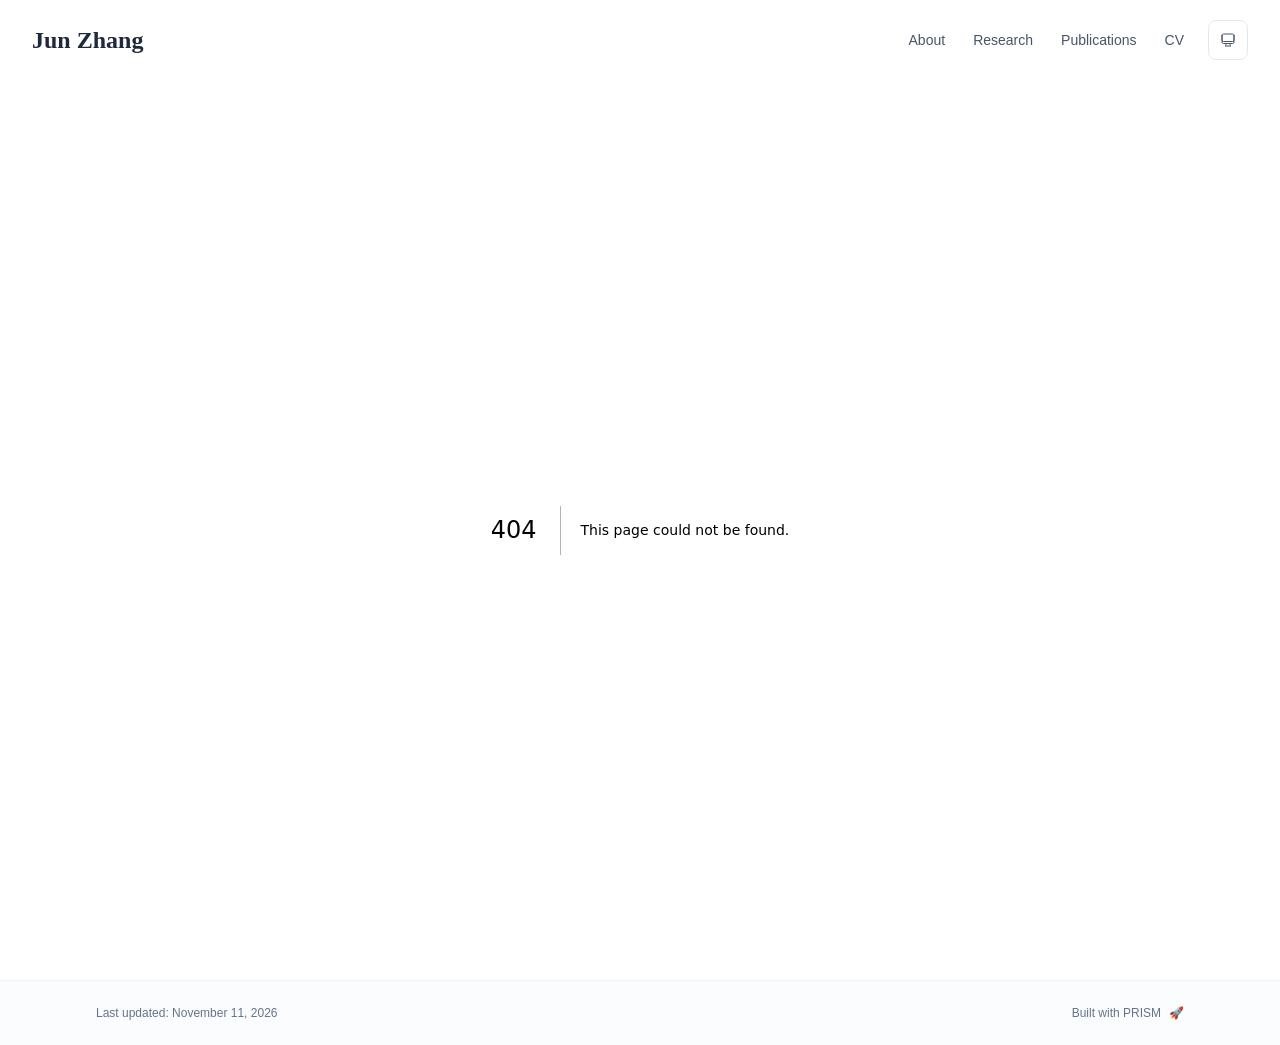
==== 404/index.html @ 64ba18f1 "Show the full email address in the contact popup" ====
<!DOCTYPE html><html lang="en" class="scroll-smooth"><head><meta charSet="utf-8"/><meta name="viewport" content="width=device-width, initial-scale=1"/><link rel="stylesheet" href="/_next/static/css/7f908c7d14da1a8b.css" data-precedence="next"/><link rel="preload" as="script" fetchPriority="low" href="/_next/static/chunks/webpack-af78f5c2c11af041.js"/><script src="/_next/static/chunks/4bd1b696-70b6d399998de86a.js" async=""></script><script src="/_next/static/chunks/684-5aaa8290a129f299.js" async=""></script><script src="/_next/static/chunks/main-app-a77dc27b03417067.js" async=""></script><script src="/_next/static/chunks/461-a9a5d7b05a71d978.js" async=""></script><script src="/_next/static/chunks/874-6cc630662f3664af.js" async=""></script><script src="/_next/static/chunks/291-e39730cc9327e39b.js" async=""></script><script src="/_next/static/chunks/app/layout-1f23ff52d9173bc0.js" async=""></script><meta name="robots" content="noindex"/><title>404: This page could not be found.</title><link rel="icon" href="/favicon.svg" type="image/svg+xml"/><script>
              try {
                const theme = localStorage.getItem('theme-storage');
                const parsed = theme ? JSON.parse(theme) : null;
                const setting = parsed?.state?.theme || 'system';
                const prefersDark = typeof window !== 'undefined' && window.matchMedia && window.matchMedia('(prefers-color-scheme: dark)').matches;
                const effective = setting === 'dark' ? 'dark' : (setting === 'light' ? 'light' : (prefersDark ? 'dark' : 'light'));
                var root = document.documentElement;
                root.classList.add(effective);
                root.setAttribute('data-theme', effective);
              } catch (e) {
                var root = document.documentElement;
                root.classList.add('light');
                root.setAttribute('data-theme', 'light');
              }
            </script><script>
    try {
      const cfg = {"enabled":false,"locales":["en"],"defaultLocale":"en","mode":"fixed","fixedLocale":"en","persist":false,"switcher":false,"labels":{"en":"en"}};
      const storageKey = 'locale-storage';
      const normalize = (value) => typeof value === 'string' ? value.trim().replace('_', '-').toLowerCase() : '';
      const matchLocale = (candidate) => {
        const normalized = normalize(candidate);
        if (!normalized) return null;
        if (cfg.locales.includes(normalized)) return normalized;
        const language = normalized.split('-')[0];
        if (cfg.locales.includes(language)) return language;
        return null;
      };

      let resolved = null;

      if (!cfg.enabled) {
        resolved = cfg.defaultLocale;
      } else if (cfg.persist) {
        resolved = matchLocale(localStorage.getItem(storageKey));
      }

      if (!resolved) {
        if (cfg.mode === 'fixed') {
          resolved = cfg.fixedLocale;
        } else {
          resolved = matchLocale(navigator.language);
        }
      }

      if (!resolved) {
        resolved = cfg.defaultLocale;
      }

      const root = document.documentElement;
      root.lang = resolved;
      root.setAttribute('data-locale', resolved);

      if (cfg.persist) {
        localStorage.setItem(storageKey, resolved);
      }
    } catch (e) {
      const root = document.documentElement;
      root.lang = 'en';
      root.setAttribute('data-locale', 'en');
    }
  </script><title>Jun Zhang</title><meta name="description" content="Jun Zhang, PhD student in psychology at South China Normal University, studies social cognition and empirical aesthetics."/><meta name="author" content="Jun Zhang"/><meta name="keywords" content="Jun Zhang,PhD,Research,South China Normal University"/><meta name="creator" content="Jun Zhang"/><meta name="publisher" content="Jun Zhang"/><meta property="og:title" content="Jun Zhang"/><meta property="og:description" content="Jun Zhang, PhD student in psychology at South China Normal University, studies social cognition and empirical aesthetics."/><meta property="og:site_name" content="Jun Zhang&#x27;s Academic Website"/><meta property="og:locale" content="en_US"/><meta property="og:type" content="website"/><meta name="twitter:card" content="summary"/><meta name="twitter:title" content="Jun Zhang"/><meta name="twitter:description" content="Jun Zhang, PhD student in psychology at South China Normal University, studies social cognition and empirical aesthetics."/><link rel="icon" href="/favicon.svg"/><script>document.querySelectorAll('body link[rel="icon"], body link[rel="apple-touch-icon"]').forEach(el => document.head.appendChild(el))</script><script src="/_next/static/chunks/polyfills-42372ed130431b0a.js" noModule=""></script></head><body class="font-sans antialiased"><div style="visibility:hidden"><nav class="fixed top-0 left-0 right-0 z-50" data-headlessui-state=""><div class="transition-all duration-300 ease-out bg-transparent" style="transform:translateY(-100px)"><div class="max-w-7xl mx-auto px-4 sm:px-6 lg:px-8"><div class="flex justify-between items-center h-16 lg:h-20"><div class="flex-shrink-0" tabindex="0"><a class="text-xl lg:text-2xl font-serif font-semibold text-primary hover:text-accent transition-colors duration-200" href="/">Jun Zhang</a></div><div class="hidden lg:block"><div class="ml-10 flex items-center space-x-3"><div class="relative flex items-baseline space-x-1"><a data-nav-href="/" class="relative px-3 py-2 text-sm font-medium rounded-lg transition-colors duration-150 text-neutral-600" href="/">About</a><a data-nav-href="/research/" class="relative px-3 py-2 text-sm font-medium rounded-lg transition-colors duration-150 text-neutral-600" href="/research/">Research</a><a data-nav-href="/publications/" class="relative px-3 py-2 text-sm font-medium rounded-lg transition-colors duration-150 text-neutral-600" href="/publications/">Publications</a><a data-nav-href="/cv/" class="relative px-3 py-2 text-sm font-medium rounded-lg transition-colors duration-150 text-neutral-600" href="/cv/">CV</a></div><div class="flex items-center justify-center w-10 h-10 rounded-lg border border-neutral-200 dark:border-[rgba(148,163,184,0.24)] bg-background dark:bg-neutral-800"><div class="w-4 h-4 rounded-full bg-neutral-300 animate-pulse"></div></div></div></div><div class="lg:hidden flex items-center space-x-2"><div class="flex items-center justify-center w-10 h-10 rounded-lg border border-neutral-200 dark:border-[rgba(148,163,184,0.24)] bg-background dark:bg-neutral-800"><div class="w-4 h-4 rounded-full bg-neutral-300 animate-pulse"></div></div><button class="inline-flex items-center justify-center p-2 rounded-md text-neutral-600 hover:text-primary hover:bg-neutral-100 dark:hover:bg-neutral-800 focus:outline-none focus:ring-2 focus:ring-inset focus:ring-accent transition-colors duration-200" id="headlessui-disclosure-button-«R7pdb»" type="button" aria-expanded="false" data-headlessui-state=""><span class="sr-only">Open main menu</span><div><svg xmlns="http://www.w3.org/2000/svg" fill="none" viewBox="0 0 24 24" stroke-width="1.5" stroke="currentColor" aria-hidden="true" data-slot="icon" class="block h-6 w-6"><path stroke-linecap="round" stroke-linejoin="round" d="M3.75 6.75h16.5M3.75 12h16.5m-16.5 5.25h16.5"></path></svg></div></button></div></div></div></div></nav><main class="min-h-screen pt-16 lg:pt-20"><div style="font-family:system-ui,&quot;Segoe UI&quot;,Roboto,Helvetica,Arial,sans-serif,&quot;Apple Color Emoji&quot;,&quot;Segoe UI Emoji&quot;;height:100vh;text-align:center;display:flex;flex-direction:column;align-items:center;justify-content:center"><div><style>body{color:#000;background:#fff;margin:0}.next-error-h1{border-right:1px solid rgba(0,0,0,.3)}@media (prefers-color-scheme:dark){body{color:#fff;background:#000}.next-error-h1{border-right:1px solid rgba(255,255,255,.3)}}</style><h1 class="next-error-h1" style="display:inline-block;margin:0 20px 0 0;padding:0 23px 0 0;font-size:24px;font-weight:500;vertical-align:top;line-height:49px">404</h1><div style="display:inline-block"><h2 style="font-size:14px;font-weight:400;line-height:49px;margin:0">This page could not be found.</h2></div></div></div><!--$--><!--/$--><!--$--><!--/$--></main><footer class="border-t border-neutral-200/50 bg-neutral-50/50 dark:bg-neutral-900/50 dark:border-neutral-700/50"><div class="max-w-6xl mx-auto px-4 sm:px-6 lg:px-8 py-6"><div class="flex flex-col sm:flex-row justify-between items-center gap-2"><p class="text-xs text-neutral-500">Last updated<!-- -->: <!-- -->November 11, 2026</p><p class="text-xs text-neutral-500 flex items-center"><a href="https://github.com/xyjoey/PRISM" target="_blank" rel="noopener noreferrer">Built with PRISM</a><span class="ml-2">🚀</span></p></div></div></footer></div><script src="/_next/static/chunks/webpack-af78f5c2c11af041.js" async=""></script><script>(self.__next_f=self.__next_f||[]).push([0])</script><script>self.__next_f.push([1,"1:\"$Sreact.fragment\"\n3:I[3719,[\"461\",\"static/chunks/461-a9a5d7b05a71d978.js\",\"874\",\"static/chunks/874-6cc630662f3664af.js\",\"291\",\"static/chunks/291-e39730cc9327e39b.js\",\"177\",\"static/chunks/app/layout-1f23ff52d9173bc0.js\"],\"ThemeProvider\"]\n4:I[310,[\"461\",\"static/chunks/461-a9a5d7b05a71d978.js\",\"874\",\"static/chunks/874-6cc630662f3664af.js\",\"291\",\"static/chunks/291-e39730cc9327e39b.js\",\"177\",\"static/chunks/app/layout-1f23ff52d9173bc0.js\"],\"LocaleProvider\"]\n5:I[4574,[\"461\",\"static/chunks/461-a9a5d7b05a71d978.js\",\"874\",\"static/chunks/874-6cc630662f3664af.js\",\"291\",\"static/chunks/291-e39730cc9327e39b.js\",\"177\",\"static/chunks/app/layout-1f23ff52d9173bc0.js\"],\"default\"]\n6:I[7555,[],\"\"]\n7:I[1295,[],\"\"]\n8:I[2548,[\"461\",\"static/chunks/461-a9a5d7b05a71d978.js\",\"874\",\"static/chunks/874-6cc630662f3664af.js\",\"291\",\"static/chunks/291-e39730cc9327e39b.js\",\"177\",\"static/chunks/app/layout-1f23ff52d9173bc0.js\"],\"default\"]\n9:I[9665,[],\"MetadataBoundary\"]\nb:I[9665,[],\"OutletBoundary\"]\ne:I[4911,[],\"AsyncMetadataOutlet\"]\n10:I[9665,[],\"ViewportBoundary\"]\n12:I[6614,[],\"\"]\n:HL[\"/_next/static/css/7f908c7d14da1a8b.css\",\"style\"]\n2:T5c3,\n    try {\n      const cfg = {\"enabled\":false,\"locales\":[\"en\"],\"defaultLocale\":\"en\",\"mode\":\"fixed\",\"fixedLocale\":\"en\",\"persist\":false,\"switcher\":false,\"labels\":{\"en\":\"en\"}};\n      const storageKey = 'locale-storage';\n      const normalize = (value) =\u003e typeof value === 'string' ? value.trim().replace('_', '-').toLowerCase() : '';\n      const matchLocale = (candidate) =\u003e {\n        const normalized = normalize(candidate);\n        if (!normalized) return null;\n        if (cfg.locales.includes(normalized)) return normalized;\n        const language = normalized.split('-')[0];\n        if (cfg.locales.includes(language)) return language;\n        return null;\n      };\n\n      let resolved = null;\n\n      if (!cfg.enabled) {\n        resolved = cfg.defaultLocale;\n      } else if (cfg.persist) {\n        resolved = matchLocale(localStorage.getItem(storageKey));\n      }\n\n      if (!resolved) {\n        if (cfg.mode === 'fixed'"])</script><script>self.__next_f.push([1,") {\n          resolved = cfg.fixedLocale;\n        } else {\n          resolved = matchLocale(navigator.language);\n        }\n      }\n\n      if (!resolved) {\n        resolved = cfg.defaultLocale;\n      }\n\n      const root = document.documentElement;\n      root.lang = resolved;\n      root.setAttribute('data-locale', resolved);\n\n      if (cfg.persist) {\n        localStorage.setItem(storageKey, resolved);\n      }\n    } catch (e) {\n      const root = document.documentElement;\n      root.lang = 'en';\n      root.setAttribute('data-locale', 'en');\n    }\n  "])</script><script>self.__next_f.push([1,"0:{\"P\":null,\"b\":\"XJ8OCPY3REk3IkrdhXaTQ\",\"p\":\"\",\"c\":[\"\",\"_not-found\",\"\"],\"i\":false,\"f\":[[[\"\",{\"children\":[\"/_not-found\",{\"children\":[\"__PAGE__\",{}]}]},\"$undefined\",\"$undefined\",true],[\"\",[\"$\",\"$1\",\"c\",{\"children\":[[[\"$\",\"link\",\"0\",{\"rel\":\"stylesheet\",\"href\":\"/_next/static/css/7f908c7d14da1a8b.css\",\"precedence\":\"next\",\"crossOrigin\":\"$undefined\",\"nonce\":\"$undefined\"}]],[\"$\",\"html\",null,{\"lang\":\"en\",\"className\":\"scroll-smooth\",\"suppressHydrationWarning\":true,\"children\":[[\"$\",\"head\",null,{\"children\":[[\"$\",\"link\",null,{\"rel\":\"icon\",\"href\":\"/favicon.svg\",\"type\":\"image/svg+xml\"}],[\"$\",\"script\",null,{\"dangerouslySetInnerHTML\":{\"__html\":\"\\n              try {\\n                const theme = localStorage.getItem('theme-storage');\\n                const parsed = theme ? JSON.parse(theme) : null;\\n                const setting = parsed?.state?.theme || 'system';\\n                const prefersDark = typeof window !== 'undefined' \u0026\u0026 window.matchMedia \u0026\u0026 window.matchMedia('(prefers-color-scheme: dark)').matches;\\n                const effective = setting === 'dark' ? 'dark' : (setting === 'light' ? 'light' : (prefersDark ? 'dark' : 'light'));\\n                var root = document.documentElement;\\n                root.classList.add(effective);\\n                root.setAttribute('data-theme', effective);\\n              } catch (e) {\\n                var root = document.documentElement;\\n                root.classList.add('light');\\n                root.setAttribute('data-theme', 'light');\\n              }\\n            \"}}],[\"$\",\"script\",null,{\"dangerouslySetInnerHTML\":{\"__html\":\"$2\"}}]]}],[\"$\",\"body\",null,{\"className\":\"font-sans antialiased\",\"children\":[\"$\",\"$L3\",null,{\"children\":[\"$\",\"$L4\",null,{\"config\":{\"enabled\":false,\"locales\":[\"en\"],\"defaultLocale\":\"en\",\"mode\":\"fixed\",\"fixedLocale\":\"en\",\"persist\":false,\"switcher\":false,\"labels\":{\"en\":\"en\"}},\"children\":[[\"$\",\"$L5\",null,{\"items\":[{\"title\":\"About\",\"type\":\"page\",\"target\":\"about\",\"href\":\"/\"},{\"title\":\"Research\",\"type\":\"page\",\"target\":\"research\",\"href\":\"/research/\"},{\"title\":\"Publications\",\"type\":\"page\",\"target\":\"publications\",\"href\":\"/publications/\"},{\"title\":\"CV\",\"type\":\"page\",\"target\":\"cv\",\"href\":\"/cv/\"}],\"siteTitle\":\"Jun Zhang\",\"enableOnePageMode\":false,\"i18n\":\"$0:f:0:1:1:props:children:1:props:children:1:props:children:props:children:props:config\",\"itemsByLocale\":{\"en\":[{\"title\":\"About\",\"type\":\"page\",\"target\":\"about\",\"href\":\"/\"},{\"title\":\"Research\",\"type\":\"page\",\"target\":\"research\",\"href\":\"/research/\"},{\"title\":\"Publications\",\"type\":\"page\",\"target\":\"publications\",\"href\":\"/publications/\"},{\"title\":\"CV\",\"type\":\"page\",\"target\":\"cv\",\"href\":\"/cv/\"}]},\"siteTitleByLocale\":{\"en\":\"Jun Zhang\"}}],[\"$\",\"main\",null,{\"className\":\"min-h-screen pt-16 lg:pt-20\",\"children\":[\"$\",\"$L6\",null,{\"parallelRouterKey\":\"children\",\"error\":\"$undefined\",\"errorStyles\":\"$undefined\",\"errorScripts\":\"$undefined\",\"template\":[\"$\",\"$L7\",null,{}],\"templateStyles\":\"$undefined\",\"templateScripts\":\"$undefined\",\"notFound\":[[[\"$\",\"title\",null,{\"children\":\"404: This page could not be found.\"}],[\"$\",\"div\",null,{\"style\":{\"fontFamily\":\"system-ui,\\\"Segoe UI\\\",Roboto,Helvetica,Arial,sans-serif,\\\"Apple Color Emoji\\\",\\\"Segoe UI Emoji\\\"\",\"height\":\"100vh\",\"textAlign\":\"center\",\"display\":\"flex\",\"flexDirection\":\"column\",\"alignItems\":\"center\",\"justifyContent\":\"center\"},\"children\":[\"$\",\"div\",null,{\"children\":[[\"$\",\"style\",null,{\"dangerouslySetInnerHTML\":{\"__html\":\"body{color:#000;background:#fff;margin:0}.next-error-h1{border-right:1px solid rgba(0,0,0,.3)}@media (prefers-color-scheme:dark){body{color:#fff;background:#000}.next-error-h1{border-right:1px solid rgba(255,255,255,.3)}}\"}}],[\"$\",\"h1\",null,{\"className\":\"next-error-h1\",\"style\":{\"display\":\"inline-block\",\"margin\":\"0 20px 0 0\",\"padding\":\"0 23px 0 0\",\"fontSize\":24,\"fontWeight\":500,\"verticalAlign\":\"top\",\"lineHeight\":\"49px\"},\"children\":404}],[\"$\",\"div\",null,{\"style\":{\"display\":\"inline-block\"},\"children\":[\"$\",\"h2\",null,{\"style\":{\"fontSize\":14,\"fontWeight\":400,\"lineHeight\":\"49px\",\"margin\":0},\"children\":\"This page could not be found.\"}]}]]}]}]],[]],\"forbidden\":\"$undefined\",\"unauthorized\":\"$undefined\"}]}],[\"$\",\"$L8\",null,{\"lastUpdated\":\"November 11, 2026\",\"lastUpdatedByLocale\":{\"en\":\"November 11, 2026\"},\"defaultLocale\":\"en\"}]]}]}]}]]}]]}],{\"children\":[\"/_not-found\",[\"$\",\"$1\",\"c\",{\"children\":[null,[\"$\",\"$L6\",null,{\"parallelRouterKey\":\"children\",\"error\":\"$undefined\",\"errorStyles\":\"$undefined\",\"errorScripts\":\"$undefined\",\"template\":[\"$\",\"$L7\",null,{}],\"templateStyles\":\"$undefined\",\"templateScripts\":\"$undefined\",\"notFound\":\"$undefined\",\"forbidden\":\"$undefined\",\"unauthorized\":\"$undefined\"}]]}],{\"children\":[\"__PAGE__\",[\"$\",\"$1\",\"c\",{\"children\":[[[\"$\",\"title\",null,{\"children\":\"404: This page could not be found.\"}],[\"$\",\"div\",null,{\"style\":\"$0:f:0:1:1:props:children:1:props:children:1:props:children:props:children:props:children:1:props:children:props:notFound:0:1:props:style\",\"children\":[\"$\",\"div\",null,{\"children\":[[\"$\",\"style\",null,{\"dangerouslySetInnerHTML\":{\"__html\":\"body{color:#000;background:#fff;margin:0}.next-error-h1{border-right:1px solid rgba(0,0,0,.3)}@media (prefers-color-scheme:dark){body{color:#fff;background:#000}.next-error-h1{border-right:1px solid rgba(255,255,255,.3)}}\"}}],[\"$\",\"h1\",null,{\"className\":\"next-error-h1\",\"style\":\"$0:f:0:1:1:props:children:1:props:children:1:props:children:props:children:props:children:1:props:children:props:notFound:0:1:props:children:props:children:1:props:style\",\"children\":404}],[\"$\",\"div\",null,{\"style\":\"$0:f:0:1:1:props:children:1:props:children:1:props:children:props:children:props:children:1:props:children:props:notFound:0:1:props:children:props:children:2:props:style\",\"children\":[\"$\",\"h2\",null,{\"style\":\"$0:f:0:1:1:props:children:1:props:children:1:props:children:props:children:props:children:1:props:children:props:notFound:0:1:props:children:props:children:2:props:children:props:style\",\"children\":\"This page could not be found.\"}]}]]}]}]],[\"$\",\"$L9\",null,{\"children\":\"$La\"}],null,[\"$\",\"$Lb\",null,{\"children\":[\"$Lc\",\"$Ld\",[\"$\",\"$Le\",null,{\"promise\":\"$@f\"}]]}]]}],{},null,false]},null,false]},null,false],[\"$\",\"$1\",\"h\",{\"children\":[[\"$\",\"meta\",null,{\"name\":\"robots\",\"content\":\"noindex\"}],[\"$\",\"$1\",\"lRnboQBIeF-daVQLStcq2\",{\"children\":[[\"$\",\"$L10\",null,{\"children\":\"$L11\"}],null]}],null]}],false]],\"m\":\"$undefined\",\"G\":[\"$12\",\"$undefined\"],\"s\":false,\"S\":true}\n"])</script><script>self.__next_f.push([1,"13:\"$Sreact.suspense\"\n14:I[4911,[],\"AsyncMetadata\"]\na:[\"$\",\"$13\",null,{\"fallback\":null,\"children\":[\"$\",\"$L14\",null,{\"promise\":\"$@15\"}]}]\n"])</script><script>self.__next_f.push([1,"d:null\n"])</script><script>self.__next_f.push([1,"11:[[\"$\",\"meta\",\"0\",{\"charSet\":\"utf-8\"}],[\"$\",\"meta\",\"1\",{\"name\":\"viewport\",\"content\":\"width=device-width, initial-scale=1\"}]]\nc:null\n"])</script><script>self.__next_f.push([1,"15:{\"metadata\":[[\"$\",\"title\",\"0\",{\"children\":\"Jun Zhang\"}],[\"$\",\"meta\",\"1\",{\"name\":\"description\",\"content\":\"Jun Zhang, PhD student in psychology at South China Normal University, studies social cognition and empirical aesthetics.\"}],[\"$\",\"meta\",\"2\",{\"name\":\"author\",\"content\":\"Jun Zhang\"}],[\"$\",\"meta\",\"3\",{\"name\":\"keywords\",\"content\":\"Jun Zhang,PhD,Research,South China Normal University\"}],[\"$\",\"meta\",\"4\",{\"name\":\"creator\",\"content\":\"Jun Zhang\"}],[\"$\",\"meta\",\"5\",{\"name\":\"publisher\",\"content\":\"Jun Zhang\"}],[\"$\",\"meta\",\"6\",{\"property\":\"og:title\",\"content\":\"Jun Zhang\"}],[\"$\",\"meta\",\"7\",{\"property\":\"og:description\",\"content\":\"Jun Zhang, PhD student in psychology at South China Normal University, studies social cognition and empirical aesthetics.\"}],[\"$\",\"meta\",\"8\",{\"property\":\"og:site_name\",\"content\":\"Jun Zhang's Academic Website\"}],[\"$\",\"meta\",\"9\",{\"property\":\"og:locale\",\"content\":\"en_US\"}],[\"$\",\"meta\",\"10\",{\"property\":\"og:type\",\"content\":\"website\"}],[\"$\",\"meta\",\"11\",{\"name\":\"twitter:card\",\"content\":\"summary\"}],[\"$\",\"meta\",\"12\",{\"name\":\"twitter:title\",\"content\":\"Jun Zhang\"}],[\"$\",\"meta\",\"13\",{\"name\":\"twitter:description\",\"content\":\"Jun Zhang, PhD student in psychology at South China Normal University, studies social cognition and empirical aesthetics.\"}],[\"$\",\"link\",\"14\",{\"rel\":\"icon\",\"href\":\"/favicon.svg\"}]],\"error\":null,\"digest\":\"$undefined\"}\nf:{\"metadata\":\"$15:metadata\",\"error\":null,\"digest\":\"$undefined\"}\n"])</script></body></html>
---- _next/static/css/7f908c7d14da1a8b.css ----
/*! tailwindcss v4.1.10 | MIT License | https://tailwindcss.com */@layer properties{@supports (((-webkit-hyphens:none)) and (not (margin-trim:inline))) or ((-moz-orient:inline) and (not (color:rgb(from red r g b)))){*,::backdrop,:after,:before{--tw-translate-x:0;--tw-translate-y:0;--tw-translate-z:0;--tw-rotate-x:initial;--tw-rotate-y:initial;--tw-rotate-z:initial;--tw-skew-x:initial;--tw-skew-y:initial;--tw-space-y-reverse:0;--tw-space-x-reverse:0;--tw-border-style:solid;--tw-leading:initial;--tw-font-weight:initial;--tw-tracking:initial;--tw-shadow:0 0 #0000;--tw-shadow-color:initial;--tw-shadow-alpha:100%;--tw-inset-shadow:0 0 #0000;--tw-inset-shadow-color:initial;--tw-inset-shadow-alpha:100%;--tw-ring-color:initial;--tw-ring-shadow:0 0 #0000;--tw-inset-ring-color:initial;--tw-inset-ring-shadow:0 0 #0000;--tw-ring-inset:initial;--tw-ring-offset-width:0px;--tw-ring-offset-color:#fff;--tw-ring-offset-shadow:0 0 #0000;--tw-blur:initial;--tw-brightness:initial;--tw-contrast:initial;--tw-grayscale:initial;--tw-hue-rotate:initial;--tw-invert:initial;--tw-opacity:initial;--tw-saturate:initial;--tw-sepia:initial;--tw-drop-shadow:initial;--tw-drop-shadow-color:initial;--tw-drop-shadow-alpha:100%;--tw-drop-shadow-size:initial;--tw-backdrop-blur:initial;--tw-backdrop-brightness:initial;--tw-backdrop-contrast:initial;--tw-backdrop-grayscale:initial;--tw-backdrop-hue-rotate:initial;--tw-backdrop-invert:initial;--tw-backdrop-opacity:initial;--tw-backdrop-saturate:initial;--tw-backdrop-sepia:initial;--tw-duration:initial;--tw-ease:initial}}}@layer theme{:host,:root{--font-sans:"Inter",-apple-system,BlinkMacSystemFont,"Segoe UI",Roboto,sans-serif;--color-red-50:oklch(97.1% .013 17.38);--color-red-400:oklch(70.4% .191 22.216);--color-red-600:oklch(57.7% .245 27.325);--color-red-900:oklch(39.6% .141 25.723);--color-white:#fff;--spacing:.25rem;--container-2xl:42rem;--container-3xl:48rem;--container-4xl:56rem;--container-6xl:72rem;--container-7xl:80rem;--text-xs:.75rem;--text-xs--line-height:calc(1/.75);--text-sm:.875rem;--text-sm--line-height:calc(1.25/.875);--text-base:1rem;--text-base--line-height:calc(1.5/1);--text-lg:1.125rem;--text-lg--line-height:calc(1.75/1.125);--text-xl:1.25rem;--text-xl--line-height:calc(1.75/1.25);--text-2xl:1.5rem;--text-2xl--line-height:calc(2/1.5);--text-3xl:1.875rem;--text-3xl--line-height:calc(2.25/1.875);--text-4xl:2.25rem;--text-4xl--line-height:calc(2.5/2.25);--font-weight-medium:500;--font-weight-semibold:600;--font-weight-bold:700;--leading-tight:1.25;--leading-relaxed:1.625;--radius-md:.375rem;--radius-lg:.5rem;--radius-xl:.75rem;--radius-2xl:1rem;--ease-out:cubic-bezier(0,0,.2,1);--animate-pulse:pulse 2s cubic-bezier(.4,0,.6,1)infinite;--blur-xl:24px;--aspect-video:16/9;--default-transition-duration:.15s;--default-transition-timing-function:cubic-bezier(.4,0,.2,1);--default-font-family:"Inter",-apple-system,BlinkMacSystemFont,"Segoe UI",Roboto,sans-serif;--default-mono-font-family:"SF Mono",Monaco,"Cascadia Code","Roboto Mono",Consolas,"Courier New",monospace;--line-height-normal:1.5;--shadow-glass:0 8px 32px 0 #1f26875e}}@layer base{*,::backdrop,:after,:before{box-sizing:border-box;border:0 solid;margin:0;padding:0}::file-selector-button{box-sizing:border-box;border:0 solid;margin:0;padding:0}:host,html{-webkit-text-size-adjust:100%;tab-size:4;line-height:1.5;font-family:var(--default-font-family,ui-sans-serif,system-ui,sans-serif,"Apple Color Emoji","Segoe UI Emoji","Segoe UI Symbol","Noto Color Emoji");font-feature-settings:var(--default-font-feature-settings,normal);font-variation-settings:var(--default-font-variation-settings,normal);-webkit-tap-highlight-color:transparent}hr{height:0;color:inherit;border-top-width:1px}abbr:where([title]){-webkit-text-decoration:underline dotted;text-decoration:underline dotted}h1,h2,h3,h4,h5,h6{font-size:inherit;font-weight:inherit}a{color:inherit;-webkit-text-decoration:inherit;text-decoration:inherit}b,strong{font-weight:bolder}code,kbd,pre,samp{font-family:var(--default-mono-font-family,ui-monospace,SFMono-Regular,Menlo,Monaco,Consolas,"Liberation Mono","Courier New",monospace);font-feature-settings:var(--default-mono-font-feature-settings,normal);font-variation-settings:var(--default-mono-font-variation-settings,normal);font-size:1em}small{font-size:80%}sub,sup{vertical-align:baseline;font-size:75%;line-height:0;position:relative}sub{bottom:-.25em}sup{top:-.5em}table{text-indent:0;border-color:inherit;border-collapse:collapse}:-moz-focusring{outline:auto}progress{vertical-align:baseline}summary{display:list-item}menu,ol,ul{list-style:none}audio,canvas,embed,iframe,img,object,svg,video{vertical-align:middle;display:block}img,video{max-width:100%;height:auto}button,input,optgroup,select,textarea{font:inherit;font-feature-settings:inherit;font-variation-settings:inherit;letter-spacing:inherit;color:inherit;opacity:1;background-color:#0000;border-radius:0}::file-selector-button{font:inherit;font-feature-settings:inherit;font-variation-settings:inherit;letter-spacing:inherit;color:inherit;opacity:1;background-color:#0000;border-radius:0}:where(select:is([multiple],[size])) optgroup{font-weight:bolder}:where(select:is([multiple],[size])) optgroup option{padding-inline-start:20px}::file-selector-button{margin-inline-end:4px}::placeholder{opacity:1}@supports (not ((-webkit-appearance:-apple-pay-button))) or (contain-intrinsic-size:1px){::placeholder{color:currentColor}@supports (color:color-mix(in lab,red,red)){::placeholder{color:color-mix(in oklab,currentcolor 50%,transparent)}}}textarea{resize:vertical}::-webkit-search-decoration{-webkit-appearance:none}::-webkit-date-and-time-value{min-height:1lh;text-align:inherit}::-webkit-datetime-edit{display:inline-flex}::-webkit-datetime-edit-fields-wrapper{padding:0}::-webkit-datetime-edit,::-webkit-datetime-edit-year-field{padding-block:0}::-webkit-datetime-edit-day-field,::-webkit-datetime-edit-month-field{padding-block:0}::-webkit-datetime-edit-hour-field,::-webkit-datetime-edit-minute-field{padding-block:0}::-webkit-datetime-edit-millisecond-field,::-webkit-datetime-edit-second-field{padding-block:0}::-webkit-datetime-edit-meridiem-field{padding-block:0}:-moz-ui-invalid{box-shadow:none}button,input:where([type=button],[type=reset],[type=submit]){appearance:button}::file-selector-button{appearance:button}::-webkit-inner-spin-button,::-webkit-outer-spin-button{height:auto}[hidden]:where(:not([hidden=until-found])){display:none!important}}@layer components;@layer utilities{.pointer-events-none{pointer-events:none}.sr-only{clip:rect(0,0,0,0);white-space:nowrap;border-width:0;width:1px;height:1px;margin:-1px;padding:0;overflow:hidden}.absolute,.sr-only{position:absolute}.fixed{position:fixed}.relative{position:relative}.static{position:static}.sticky{position:sticky}.inset-0{inset:calc(var(--spacing)*0)}.top-0{top:calc(var(--spacing)*0)}.top-1\/2{top:50%}.top-2{top:calc(var(--spacing)*2)}.top-8{top:calc(var(--spacing)*8)}.top-full{top:100%}.right-0{right:calc(var(--spacing)*0)}.right-2{right:calc(var(--spacing)*2)}.left-0{left:calc(var(--spacing)*0)}.left-1\/2{left:50%}.left-3{left:calc(var(--spacing)*3)}.z-10{z-index:10}.z-20{z-index:20}.z-40{z-index:40}.z-50{z-index:50}.container{width:100%}@media (min-width:40rem){.container{max-width:40rem}}@media (min-width:48rem){.container{max-width:48rem}}@media (min-width:64rem){.container{max-width:64rem}}@media (min-width:80rem){.container{max-width:80rem}}@media (min-width:96rem){.container{max-width:96rem}}.mx-auto{margin-inline:auto}.my-4{margin-block:calc(var(--spacing)*4)}.mt-1{margin-top:calc(var(--spacing)*1)}.mt-2{margin-top:calc(var(--spacing)*2)}.mt-4{margin-top:calc(var(--spacing)*4)}.mt-6{margin-top:calc(var(--spacing)*6)}.mt-8{margin-top:calc(var(--spacing)*8)}.mt-auto{margin-top:auto}.mr-1{margin-right:calc(var(--spacing)*1)}.mr-1\.5{margin-right:calc(var(--spacing)*1.5)}.mr-2{margin-right:calc(var(--spacing)*2)}.mb-1{margin-bottom:calc(var(--spacing)*1)}.mb-2{margin-bottom:calc(var(--spacing)*2)}.mb-3{margin-bottom:calc(var(--spacing)*3)}.mb-4{margin-bottom:calc(var(--spacing)*4)}.mb-5{margin-bottom:calc(var(--spacing)*5)}.mb-6{margin-bottom:calc(var(--spacing)*6)}.mb-8{margin-bottom:calc(var(--spacing)*8)}.ml-0{margin-left:calc(var(--spacing)*0)}.ml-2{margin-left:calc(var(--spacing)*2)}.ml-4{margin-left:calc(var(--spacing)*4)}.ml-10{margin-left:calc(var(--spacing)*10)}.line-clamp-2{-webkit-line-clamp:2}.line-clamp-2,.line-clamp-3{-webkit-box-orient:vertical;display:-webkit-box;overflow:hidden}.line-clamp-3{-webkit-line-clamp:3}.block{display:block}.contents{display:contents}.flex{display:flex}.grid{display:grid}.hidden{display:none}.inline{display:inline}.inline-flex{display:inline-flex}.aspect-video{aspect-ratio:var(--aspect-video)}.h-0{height:calc(var(--spacing)*0)}.h-2\.5{height:calc(var(--spacing)*2.5)}.h-3{height:calc(var(--spacing)*3)}.h-3\.5{height:calc(var(--spacing)*3.5)}.h-4{height:calc(var(--spacing)*4)}.h-5{height:calc(var(--spacing)*5)}.h-6{height:calc(var(--spacing)*6)}.h-10{height:calc(var(--spacing)*10)}.h-16{height:calc(var(--spacing)*16)}.h-20{height:calc(var(--spacing)*20)}.h-48{height:calc(var(--spacing)*48)}.h-full{height:100%}.min-h-screen{min-height:100vh}.w-0{width:calc(var(--spacing)*0)}.w-2\.5{width:calc(var(--spacing)*2.5)}.w-3{width:calc(var(--spacing)*3)}.w-3\.5{width:calc(var(--spacing)*3.5)}.w-4{width:calc(var(--spacing)*4)}.w-5{width:calc(var(--spacing)*5)}.w-6{width:calc(var(--spacing)*6)}.w-10{width:calc(var(--spacing)*10)}.w-14{width:calc(var(--spacing)*14)}.w-16{width:calc(var(--spacing)*16)}.w-20{width:calc(var(--spacing)*20)}.w-32{width:calc(var(--spacing)*32)}.w-36{width:calc(var(--spacing)*36)}.w-48{width:calc(var(--spacing)*48)}.w-full{width:100%}.max-w-2xl{max-width:var(--container-2xl)}.max-w-3xl{max-width:var(--container-3xl)}.max-w-4xl{max-width:var(--container-4xl)}.max-w-6xl{max-width:var(--container-6xl)}.max-w-7xl{max-width:var(--container-7xl)}.max-w-\[calc\(100vw-2rem\)\]{max-width:calc(100vw - 2rem)}.flex-shrink-0{flex-shrink:0}.flex-grow{flex-grow:1}.-translate-x-1\/2{--tw-translate-x:calc(calc(1/2*100%)*-1)}.-translate-x-1\/2,.-translate-y-1\/2{translate:var(--tw-translate-x)var(--tw-translate-y)}.-translate-y-1\/2{--tw-translate-y:calc(calc(1/2*100%)*-1)}.-translate-y-full{--tw-translate-y:-100%;translate:var(--tw-translate-x)var(--tw-translate-y)}.transform{transform:var(--tw-rotate-x,)var(--tw-rotate-y,)var(--tw-rotate-z,)var(--tw-skew-x,)var(--tw-skew-y,)}.animate-pulse{animation:var(--animate-pulse)}.cursor-pointer{cursor:pointer}.resize{resize:both}.scroll-mt-24{scroll-margin-top:calc(var(--spacing)*24)}.list-inside{list-style-position:inside}.list-decimal{list-style-type:decimal}.list-disc{list-style-type:disc}.grid-cols-1{grid-template-columns:repeat(1,minmax(0,1fr))}.flex-col{flex-direction:column}.flex-wrap{flex-wrap:wrap}.items-baseline{align-items:baseline}.items-center{align-items:center}.items-start{align-items:flex-start}.justify-between{justify-content:space-between}.justify-center{justify-content:center}.gap-1{gap:calc(var(--spacing)*1)}.gap-2{gap:calc(var(--spacing)*2)}.gap-3{gap:calc(var(--spacing)*3)}.gap-4{gap:calc(var(--spacing)*4)}.gap-6{gap:calc(var(--spacing)*6)}.gap-12{gap:calc(var(--spacing)*12)}:where(.space-y-1>:not(:last-child)){--tw-space-y-reverse:0;margin-block-start:calc(calc(var(--spacing)*1)*var(--tw-space-y-reverse));margin-block-end:calc(calc(var(--spacing)*1)*calc(1 - var(--tw-space-y-reverse)))}:where(.space-y-2>:not(:last-child)){--tw-space-y-reverse:0;margin-block-start:calc(calc(var(--spacing)*2)*var(--tw-space-y-reverse));margin-block-end:calc(calc(var(--spacing)*2)*calc(1 - var(--tw-space-y-reverse)))}:where(.space-y-3>:not(:last-child)){--tw-space-y-reverse:0;margin-block-start:calc(calc(var(--spacing)*3)*var(--tw-space-y-reverse));margin-block-end:calc(calc(var(--spacing)*3)*calc(1 - var(--tw-space-y-reverse)))}:where(.space-y-4>:not(:last-child)){--tw-space-y-reverse:0;margin-block-start:calc(calc(var(--spacing)*4)*var(--tw-space-y-reverse));margin-block-end:calc(calc(var(--spacing)*4)*calc(1 - var(--tw-space-y-reverse)))}:where(.space-y-6>:not(:last-child)){--tw-space-y-reverse:0;margin-block-start:calc(calc(var(--spacing)*6)*var(--tw-space-y-reverse));margin-block-end:calc(calc(var(--spacing)*6)*calc(1 - var(--tw-space-y-reverse)))}:where(.space-y-8>:not(:last-child)){--tw-space-y-reverse:0;margin-block-start:calc(calc(var(--spacing)*8)*var(--tw-space-y-reverse));margin-block-end:calc(calc(var(--spacing)*8)*calc(1 - var(--tw-space-y-reverse)))}:where(.space-x-0\.5>:not(:last-child)){--tw-space-x-reverse:0;margin-inline-start:calc(calc(var(--spacing)*.5)*var(--tw-space-x-reverse));margin-inline-end:calc(calc(var(--spacing)*.5)*calc(1 - var(--tw-space-x-reverse)))}:where(.space-x-1>:not(:last-child)){--tw-space-x-reverse:0;margin-inline-start:calc(calc(var(--spacing)*1)*var(--tw-space-x-reverse));margin-inline-end:calc(calc(var(--spacing)*1)*calc(1 - var(--tw-space-x-reverse)))}:where(.space-x-2>:not(:last-child)){--tw-space-x-reverse:0;margin-inline-start:calc(calc(var(--spacing)*2)*var(--tw-space-x-reverse));margin-inline-end:calc(calc(var(--spacing)*2)*calc(1 - var(--tw-space-x-reverse)))}:where(.space-x-3>:not(:last-child)){--tw-space-x-reverse:0;margin-inline-start:calc(calc(var(--spacing)*3)*var(--tw-space-x-reverse));margin-inline-end:calc(calc(var(--spacing)*3)*calc(1 - var(--tw-space-x-reverse)))}.overflow-hidden{overflow:hidden}.overflow-x-auto{overflow-x:auto}.scroll-smooth{scroll-behavior:smooth}.rounded{border-radius:.25rem}.rounded-2xl{border-radius:var(--radius-2xl)}.rounded-full{border-radius:3.40282e+38px}.rounded-lg{border-radius:var(--radius-lg)}.rounded-md{border-radius:var(--radius-md)}.rounded-xl{border-radius:var(--radius-xl)}.border{border-style:var(--tw-border-style);border-width:1px}.border-t{border-top-style:var(--tw-border-style);border-top-width:1px}.border-t-4{border-top-style:var(--tw-border-style);border-top-width:4px}.border-r-4{border-right-style:var(--tw-border-style);border-right-width:4px}.border-b{border-bottom-style:var(--tw-border-style);border-bottom-width:1px}.border-l-4{border-left-style:var(--tw-border-style);border-left-width:4px}.border-accent,.border-accent\/20{border-color:var(--accent)}@supports (color:color-mix(in lab,red,red)){.border-accent\/20{border-color:color-mix(in oklab,var(--accent)20%,transparent)}}.border-accent\/50{border-color:var(--accent)}@supports (color:color-mix(in lab,red,red)){.border-accent\/50{border-color:color-mix(in oklab,var(--accent)50%,transparent)}}.border-neutral-100{border-color:var(--neutral-100)}.border-neutral-200,.border-neutral-200\/50{border-color:var(--neutral-200)}@supports (color:color-mix(in lab,red,red)){.border-neutral-200\/50{border-color:color-mix(in oklab,var(--neutral-200)50%,transparent)}}.border-transparent{border-color:#0000}.border-t-accent{border-top-color:var(--accent)}.border-t-neutral-800{border-top-color:var(--neutral-800)}.bg-accent,.bg-accent\/8{background-color:var(--accent)}@supports (color:color-mix(in lab,red,red)){.bg-accent\/8{background-color:color-mix(in oklab,var(--accent)8%,transparent)}}.bg-accent\/10{background-color:var(--accent)}@supports (color:color-mix(in lab,red,red)){.bg-accent\/10{background-color:color-mix(in oklab,var(--accent)10%,transparent)}}.bg-accent\/\[0\.07\]{background-color:var(--accent)}@supports (color:color-mix(in lab,red,red)){.bg-accent\/\[0\.07\]{background-color:color-mix(in oklab,var(--accent)7%,transparent)}}.bg-background,.bg-background\/80{background-color:var(--background)}@supports (color:color-mix(in lab,red,red)){.bg-background\/80{background-color:color-mix(in oklab,var(--background)80%,transparent)}}.bg-background\/95{background-color:var(--background)}@supports (color:color-mix(in lab,red,red)){.bg-background\/95{background-color:color-mix(in oklab,var(--background)95%,transparent)}}.bg-neutral-50,.bg-neutral-50\/50{background-color:var(--neutral-50)}@supports (color:color-mix(in lab,red,red)){.bg-neutral-50\/50{background-color:color-mix(in oklab,var(--neutral-50)50%,transparent)}}.bg-neutral-100{background-color:var(--neutral-100)}.bg-neutral-300{background-color:var(--neutral-300)}.bg-neutral-800{background-color:var(--neutral-800)}.bg-red-50{background-color:var(--color-red-50)}.bg-transparent{background-color:#0000}.bg-white{background-color:var(--color-white)}.object-cover{object-fit:cover}.p-1\.5{padding:calc(var(--spacing)*1.5)}.p-2{padding:calc(var(--spacing)*2)}.p-4{padding:calc(var(--spacing)*4)}.p-6{padding:calc(var(--spacing)*6)}.px-1\.5{padding-inline:calc(var(--spacing)*1.5)}.px-2{padding-inline:calc(var(--spacing)*2)}.px-3{padding-inline:calc(var(--spacing)*3)}.px-4{padding-inline:calc(var(--spacing)*4)}.py-0\.5{padding-block:calc(var(--spacing)*.5)}.py-1{padding-block:calc(var(--spacing)*1)}.py-2{padding-block:calc(var(--spacing)*2)}.py-3{padding-block:calc(var(--spacing)*3)}.py-6{padding-block:calc(var(--spacing)*6)}.py-8{padding-block:calc(var(--spacing)*8)}.py-12{padding-block:calc(var(--spacing)*12)}.pt-2{padding-top:calc(var(--spacing)*2)}.pt-16{padding-top:calc(var(--spacing)*16)}.pr-4{padding-right:calc(var(--spacing)*4)}.pb-2{padding-bottom:calc(var(--spacing)*2)}.pb-3{padding-bottom:calc(var(--spacing)*3)}.pl-4{padding-left:calc(var(--spacing)*4)}.pl-10{padding-left:calc(var(--spacing)*10)}.text-center{text-align:center}.font-mono{font-family:SF Mono,Monaco,Cascadia Code,Roboto Mono,Consolas,Courier New,monospace}.font-sans{font-family:Inter,-apple-system,BlinkMacSystemFont,Segoe UI,Roboto,sans-serif}.font-serif{font-family:Georgia,serif}.text-2xl{font-size:var(--text-2xl);line-height:var(--tw-leading,var(--text-2xl--line-height))}.text-3xl{font-size:var(--text-3xl);line-height:var(--tw-leading,var(--text-3xl--line-height))}.text-4xl{font-size:var(--text-4xl);line-height:var(--tw-leading,var(--text-4xl--line-height))}.text-base{font-size:var(--text-base);line-height:var(--tw-leading,var(--text-base--line-height))}.text-lg{font-size:var(--text-lg);line-height:var(--tw-leading,var(--text-lg--line-height))}.text-sm{font-size:var(--text-sm);line-height:var(--tw-leading,var(--text-sm--line-height))}.text-xl{font-size:var(--text-xl);line-height:var(--tw-leading,var(--text-xl--line-height))}.text-xs{font-size:var(--text-xs);line-height:var(--tw-leading,var(--text-xs--line-height))}.text-\[0\.88em\]{font-size:.88em}.text-\[0\.95em\]{font-size:.95em}.leading-relaxed{--tw-leading:var(--leading-relaxed);line-height:var(--leading-relaxed)}.leading-tight{--tw-leading:var(--leading-tight);line-height:var(--leading-tight)}.font-bold{--tw-font-weight:var(--font-weight-bold);font-weight:var(--font-weight-bold)}.font-medium{--tw-font-weight:var(--font-weight-medium);font-weight:var(--font-weight-medium)}.font-semibold{--tw-font-weight:var(--font-weight-semibold);font-weight:var(--font-weight-semibold)}.tracking-\[0\.08em\]{--tw-tracking:.08em;letter-spacing:.08em}.break-words{overflow-wrap:break-word}.whitespace-nowrap{white-space:nowrap}.whitespace-pre-wrap{white-space:pre-wrap}.text-accent{color:var(--accent)}.text-neutral-400{color:var(--neutral-400)}.text-neutral-500{color:var(--neutral-500)}.text-neutral-600{color:var(--neutral-600)}.text-neutral-700{color:var(--neutral-700)}.text-neutral-800{color:var(--neutral-800)}.text-primary{color:var(--primary)}.text-red-600{color:var(--color-red-600)}.text-white{color:var(--color-white)}.capitalize{text-transform:capitalize}.uppercase{text-transform:uppercase}.italic{font-style:italic}.underline{text-decoration-line:underline}.decoration-accent{-webkit-text-decoration-color:var(--accent);text-decoration-color:var(--accent)}.decoration-neutral-400{-webkit-text-decoration-color:var(--neutral-400);text-decoration-color:var(--neutral-400)}.underline-offset-4{text-underline-offset:4px}.antialiased{-webkit-font-smoothing:antialiased;-moz-osx-font-smoothing:grayscale}.opacity-60{opacity:.6}.opacity-70{opacity:.7}.shadow-lg{--tw-shadow:0 10px 15px -3px var(--tw-shadow-color,#0000001a),0 4px 6px -2px var(--tw-shadow-color,#0000000d)}.shadow-lg,.shadow-sm{box-shadow:var(--tw-inset-shadow),var(--tw-inset-ring-shadow),var(--tw-ring-offset-shadow),var(--tw-ring-shadow),var(--tw-shadow)}.shadow-sm{--tw-shadow:0 1px 2px 0 var(--tw-shadow-color,#0000000d)}.filter{filter:var(--tw-blur,)var(--tw-brightness,)var(--tw-contrast,)var(--tw-grayscale,)var(--tw-hue-rotate,)var(--tw-invert,)var(--tw-saturate,)var(--tw-sepia,)var(--tw-drop-shadow,)}.backdrop-blur-xl{--tw-backdrop-blur:blur(var(--blur-xl));-webkit-backdrop-filter:var(--tw-backdrop-blur,)var(--tw-backdrop-brightness,)var(--tw-backdrop-contrast,)var(--tw-backdrop-grayscale,)var(--tw-backdrop-hue-rotate,)var(--tw-backdrop-invert,)var(--tw-backdrop-opacity,)var(--tw-backdrop-saturate,)var(--tw-backdrop-sepia,);backdrop-filter:var(--tw-backdrop-blur,)var(--tw-backdrop-brightness,)var(--tw-backdrop-contrast,)var(--tw-backdrop-grayscale,)var(--tw-backdrop-hue-rotate,)var(--tw-backdrop-invert,)var(--tw-backdrop-opacity,)var(--tw-backdrop-saturate,)var(--tw-backdrop-sepia,)}.transition{transition-property:color,background-color,border-color,outline-color,text-decoration-color,fill,stroke,--tw-gradient-from,--tw-gradient-via,--tw-gradient-to,opacity,box-shadow,transform,translate,scale,rotate,filter,-webkit-backdrop-filter,backdrop-filter,display,visibility,content-visibility,overlay,pointer-events;transition-timing-function:var(--tw-ease,var(--default-transition-timing-function));transition-duration:var(--tw-duration,var(--default-transition-duration))}.transition-all{transition-property:all;transition-timing-function:var(--tw-ease,var(--default-transition-timing-function));transition-duration:var(--tw-duration,var(--default-transition-duration))}.transition-colors{transition-property:color,background-color,border-color,outline-color,text-decoration-color,fill,stroke,--tw-gradient-from,--tw-gradient-via,--tw-gradient-to;transition-timing-function:var(--tw-ease,var(--default-transition-timing-function));transition-duration:var(--tw-duration,var(--default-transition-duration))}.duration-150{--tw-duration:.15s;transition-duration:.15s}.duration-200{--tw-duration:.2s;transition-duration:.2s}.duration-300{--tw-duration:.3s;transition-duration:.3s}.ease-out{--tw-ease:var(--ease-out);transition-timing-function:var(--ease-out)}.last\:mb-0:last-child{margin-bottom:calc(var(--spacing)*0)}@media (hover:hover){.hover\:scale-\[1\.01\]:hover{scale:1.01}.hover\:scale-\[1\.02\]:hover{scale:1.02}.hover\:border-accent:hover{border-color:var(--accent)}.hover\:bg-accent:hover{background-color:var(--accent)}.hover\:bg-accent-dark:hover{background-color:var(--accent-dark)}.hover\:bg-accent\/10:hover{background-color:var(--accent)}@supports (color:color-mix(in lab,red,red)){.hover\:bg-accent\/10:hover{background-color:color-mix(in oklab,var(--accent)10%,transparent)}}.hover\:bg-neutral-50:hover{background-color:var(--neutral-50)}.hover\:bg-neutral-100:hover{background-color:var(--neutral-100)}.hover\:bg-red-50:hover{background-color:var(--color-red-50)}.hover\:text-accent:hover{color:var(--accent)}.hover\:text-accent-dark:hover{color:var(--accent-dark)}.hover\:text-primary:hover{color:var(--primary)}.hover\:text-red-600:hover{color:var(--color-red-600)}.hover\:text-white:hover{color:var(--color-white)}.hover\:shadow-lg:hover{--tw-shadow:0 10px 15px -3px var(--tw-shadow-color,#0000001a),0 4px 6px -2px var(--tw-shadow-color,#0000000d)}.hover\:shadow-lg:hover,.hover\:shadow-md:hover{box-shadow:var(--tw-inset-shadow),var(--tw-inset-ring-shadow),var(--tw-ring-offset-shadow),var(--tw-ring-shadow),var(--tw-shadow)}.hover\:shadow-md:hover{--tw-shadow:0 4px 6px -1px var(--tw-shadow-color,#0000001a),0 2px 4px -1px var(--tw-shadow-color,#0000000f)}.hover\:shadow-sm:hover{--tw-shadow:0 1px 2px 0 var(--tw-shadow-color,#0000000d);box-shadow:var(--tw-inset-shadow),var(--tw-inset-ring-shadow),var(--tw-ring-offset-shadow),var(--tw-ring-shadow),var(--tw-shadow)}}.focus\:border-transparent:focus{border-color:#0000}.focus\:ring-2:focus{--tw-ring-shadow:var(--tw-ring-inset,)0 0 0 calc(2px + var(--tw-ring-offset-width))var(--tw-ring-color,currentcolor);box-shadow:var(--tw-inset-shadow),var(--tw-inset-ring-shadow),var(--tw-ring-offset-shadow),var(--tw-ring-shadow),var(--tw-shadow)}.focus\:ring-accent:focus{--tw-ring-color:var(--accent)}.focus\:outline-none:focus{--tw-outline-style:none;outline-style:none}.focus\:ring-inset:focus{--tw-ring-inset:inset}.focus-visible\:ring-2:focus-visible{--tw-ring-shadow:var(--tw-ring-inset,)0 0 0 calc(2px + var(--tw-ring-offset-width))var(--tw-ring-color,currentcolor);box-shadow:var(--tw-inset-shadow),var(--tw-inset-ring-shadow),var(--tw-ring-offset-shadow),var(--tw-ring-shadow),var(--tw-shadow)}.focus-visible\:ring-accent\/50:focus-visible{--tw-ring-color:var(--accent)}@supports (color:color-mix(in lab,red,red)){.focus-visible\:ring-accent\/50:focus-visible{--tw-ring-color:color-mix(in oklab,var(--accent)50%,transparent)}}@media (min-width:40rem){.sm\:hidden{display:none}.sm\:inline{display:inline}.sm\:w-auto{width:auto}.sm\:max-w-none{max-width:none}.sm\:flex-row{flex-direction:row}.sm\:gap-4{gap:calc(var(--spacing)*4)}:where(.sm\:space-y-0>:not(:last-child)){--tw-space-y-reverse:0;margin-block-start:calc(calc(var(--spacing)*0)*var(--tw-space-y-reverse));margin-block-end:calc(calc(var(--spacing)*0)*calc(1 - var(--tw-space-y-reverse)))}:where(.sm\:space-x-2>:not(:last-child)){--tw-space-x-reverse:0;margin-inline-start:calc(calc(var(--spacing)*2)*var(--tw-space-x-reverse));margin-inline-end:calc(calc(var(--spacing)*2)*calc(1 - var(--tw-space-x-reverse)))}.sm\:p-2{padding:calc(var(--spacing)*2)}.sm\:px-3{padding-inline:calc(var(--spacing)*3)}.sm\:px-6{padding-inline:calc(var(--spacing)*6)}.sm\:whitespace-nowrap{white-space:nowrap}}@media (min-width:48rem){.md\:aspect-\[4\/3\]{aspect-ratio:4/3}.md\:w-48{width:calc(var(--spacing)*48)}.md\:flex-row{flex-direction:row}}@media (min-width:64rem){.lg\:col-span-1{grid-column:span 1/span 1}.lg\:col-span-2{grid-column:span 2/span 2}.lg\:block{display:block}.lg\:hidden{display:none}.lg\:h-20{height:calc(var(--spacing)*20)}.lg\:grid-cols-3{grid-template-columns:repeat(3,minmax(0,1fr))}.lg\:px-8{padding-inline:calc(var(--spacing)*8)}.lg\:pt-20{padding-top:calc(var(--spacing)*20)}.lg\:text-2xl{font-size:var(--text-2xl);line-height:var(--tw-leading,var(--text-2xl--line-height))}}.dark\:border-\[rgba\(148\,163\,184\,0\.24\)\]:where(.dark,.dark *){border-color:#94a3b83d}.dark\:border-neutral-600:where(.dark,.dark *){border-color:var(--neutral-600)}.dark\:border-neutral-700:where(.dark,.dark *),.dark\:border-neutral-700\/50:where(.dark,.dark *){border-color:var(--neutral-700)}@supports (color:color-mix(in lab,red,red)){.dark\:border-neutral-700\/50:where(.dark,.dark *){border-color:color-mix(in oklab,var(--neutral-700)50%,transparent)}}.dark\:border-neutral-800:where(.dark,.dark *){border-color:var(--neutral-800)}.dark\:bg-neutral-700:where(.dark,.dark *){background-color:var(--neutral-700)}.dark\:bg-neutral-800:where(.dark,.dark *),.dark\:bg-neutral-800\/50:where(.dark,.dark *){background-color:var(--neutral-800)}@supports (color:color-mix(in lab,red,red)){.dark\:bg-neutral-800\/50:where(.dark,.dark *){background-color:color-mix(in oklab,var(--neutral-800)50%,transparent)}}.dark\:bg-neutral-900:where(.dark,.dark *),.dark\:bg-neutral-900\/50:where(.dark,.dark *){background-color:var(--neutral-900)}@supports (color:color-mix(in lab,red,red)){.dark\:bg-neutral-900\/50:where(.dark,.dark *){background-color:color-mix(in oklab,var(--neutral-900)50%,transparent)}}.dark\:bg-red-900\/20:where(.dark,.dark *){background-color:#82181a33}@supports (color:color-mix(in lab,red,red)){.dark\:bg-red-900\/20:where(.dark,.dark *){background-color:color-mix(in oklab,var(--color-red-900)20%,transparent)}}.dark\:text-neutral-300:where(.dark,.dark *){color:var(--neutral-300)}.dark\:text-neutral-400:where(.dark,.dark *){color:var(--neutral-400)}.dark\:text-neutral-500:where(.dark,.dark *){color:var(--neutral-500)}.dark\:text-neutral-600:where(.dark,.dark *){color:var(--neutral-600)}.dark\:text-red-400:where(.dark,.dark *){color:var(--color-red-400)}@media (hover:hover){.dark\:hover\:bg-neutral-700:where(.dark,.dark *):hover{background-color:var(--neutral-700)}.dark\:hover\:bg-neutral-800:where(.dark,.dark *):hover{background-color:var(--neutral-800)}.dark\:hover\:bg-red-900\/20:where(.dark,.dark *):hover{background-color:#82181a33}@supports (color:color-mix(in lab,red,red)){.dark\:hover\:bg-red-900\/20:where(.dark,.dark *):hover{background-color:color-mix(in oklab,var(--color-red-900)20%,transparent)}}.dark\:hover\:text-red-400:where(.dark,.dark *):hover{color:var(--color-red-400)}.dark\:hover\:text-white:where(.dark,.dark *):hover{color:var(--color-white)}}}.light,:root{--background:#fff;--foreground:#0f172a;--primary:#1e293b;--primary-light:#334155;--primary-dark:#0f172a;--accent:#23466a;--accent-light:#386b9b;--accent-dark:#16314f;--neutral-50:#f8fafc;--neutral-100:#f1f5f9;--neutral-200:#e2e8f0;--neutral-300:#cbd5e1;--neutral-400:#94a3b8;--neutral-500:#64748b;--neutral-600:#475569;--neutral-700:#334155;--neutral-800:#1e293b;--neutral-900:#0f172a;--success:#10b981;--warning:#f59e0b;--error:#ef4444;--info:#3b82f6;--glass-bg:#ffffff1a;--glass-border:#fff3;--glass-shadow:#0000001a}html:lang(zh),html[data-locale^=zh]{--font-serif:"Source Han Serif SC","Source Han Serif CN","Noto Serif CJK SC","Noto Serif SC","Songti SC",STSong,SimSun,serif}.dark{--background:#0f172a;--foreground:#f8fafc;--primary:#f8fafc;--primary-light:#e2e8f0;--primary-dark:#cbd5e1;--accent:#9ebfe2;--accent-light:#bfd6ef;--accent-dark:#83acd5;--glass-bg:#0f172acc;--glass-border:#ffffff1a;--glass-shadow:#00000080;--neutral-50:#0f172a;--neutral-100:#1e293b;--neutral-200:#334155;--neutral-300:#475569;--neutral-400:#64748b;--neutral-500:#94a3b8;--neutral-600:#cbd5e1;--neutral-700:#e2e8f0;--neutral-800:#1e293b;--neutral-900:#0f172a}body{background:var(--background);color:var(--foreground);font-family:var(--font-sans);line-height:var(--line-height-normal);-webkit-font-smoothing:antialiased;-moz-osx-font-smoothing:grayscale;font-weight:400}.text-balance{text-wrap:balance}.text-pretty{text-wrap:pretty}.glass,.glass-card{background:var(--glass-bg);-webkit-backdrop-filter:blur(20px);border:1px solid var(--glass-border);box-shadow:var(--shadow-glass)}.glass-card{border-radius:1rem;padding:1.5rem}::-webkit-scrollbar{width:8px}::-webkit-scrollbar-track{background:var(--neutral-100)}::-webkit-scrollbar-thumb{background:var(--neutral-300);border-radius:4px}::-webkit-scrollbar-thumb:hover{background:var(--neutral-400)}.dark ::-webkit-scrollbar-track{background:var(--neutral-800)}.dark ::-webkit-scrollbar-thumb{background:var(--neutral-600)}.dark ::-webkit-scrollbar-thumb:hover{background:var(--neutral-500)}.card-bg{background-color:#fff}.dark .card-bg{background-color:#1e293b;border-color:#94a3b83d}.bg-accent.text-white{color:var(--background)}@property --tw-translate-x{syntax:"*";inherits:false;initial-value:0}@property --tw-translate-y{syntax:"*";inherits:false;initial-value:0}@property --tw-translate-z{syntax:"*";inherits:false;initial-value:0}@property --tw-rotate-x{syntax:"*";inherits:false}@property --tw-rotate-y{syntax:"*";inherits:false}@property --tw-rotate-z{syntax:"*";inherits:false}@property --tw-skew-x{syntax:"*";inherits:false}@property --tw-skew-y{syntax:"*";inherits:false}@property --tw-space-y-reverse{syntax:"*";inherits:false;initial-value:0}@property --tw-space-x-reverse{syntax:"*";inherits:false;initial-value:0}@property --tw-border-style{syntax:"*";inherits:false;initial-value:solid}@property --tw-leading{syntax:"*";inherits:false}@property --tw-font-weight{syntax:"*";inherits:false}@property --tw-tracking{syntax:"*";inherits:false}@property --tw-shadow{syntax:"*";inherits:false;initial-value:0 0 #0000}@property --tw-shadow-color{syntax:"*";inherits:false}@property --tw-shadow-alpha{syntax:"<percentage>";inherits:false;initial-value:100%}@property --tw-inset-shadow{syntax:"*";inherits:false;initial-value:0 0 #0000}@property --tw-inset-shadow-color{syntax:"*";inherits:false}@property --tw-inset-shadow-alpha{syntax:"<percentage>";inherits:false;initial-value:100%}@property --tw-ring-color{syntax:"*";inherits:false}@property --tw-ring-shadow{syntax:"*";inherits:false;initial-value:0 0 #0000}@property --tw-inset-ring-color{syntax:"*";inherits:false}@property --tw-inset-ring-shadow{syntax:"*";inherits:false;initial-value:0 0 #0000}@property --tw-ring-inset{syntax:"*";inherits:false}@property --tw-ring-offset-width{syntax:"<length>";inherits:false;initial-value:0}@property --tw-ring-offset-color{syntax:"*";inherits:false;initial-value:#fff}@property --tw-ring-offset-shadow{syntax:"*";inherits:false;initial-value:0 0 #0000}@property --tw-blur{syntax:"*";inherits:false}@property --tw-brightness{syntax:"*";inherits:false}@property --tw-contrast{syntax:"*";inherits:false}@property --tw-grayscale{syntax:"*";inherits:false}@property --tw-hue-rotate{syntax:"*";inherits:false}@property --tw-invert{syntax:"*";inherits:false}@property --tw-opacity{syntax:"*";inherits:false}@property --tw-saturate{syntax:"*";inherits:false}@property --tw-sepia{syntax:"*";inherits:false}@property --tw-drop-shadow{syntax:"*";inherits:false}@property --tw-drop-shadow-color{syntax:"*";inherits:false}@property --tw-drop-shadow-alpha{syntax:"<percentage>";inherits:false;initial-value:100%}@property --tw-drop-shadow-size{syntax:"*";inherits:false}@property --tw-backdrop-blur{syntax:"*";inherits:false}@property --tw-backdrop-brightness{syntax:"*";inherits:false}@property --tw-backdrop-contrast{syntax:"*";inherits:false}@property --tw-backdrop-grayscale{syntax:"*";inherits:false}@property --tw-backdrop-hue-rotate{syntax:"*";inherits:false}@property --tw-backdrop-invert{syntax:"*";inherits:false}@property --tw-backdrop-opacity{syntax:"*";inherits:false}@property --tw-backdrop-saturate{syntax:"*";inherits:false}@property --tw-backdrop-sepia{syntax:"*";inherits:false}@property --tw-duration{syntax:"*";inherits:false}@property --tw-ease{syntax:"*";inherits:false}@keyframes pulse{50%{opacity:.5}}
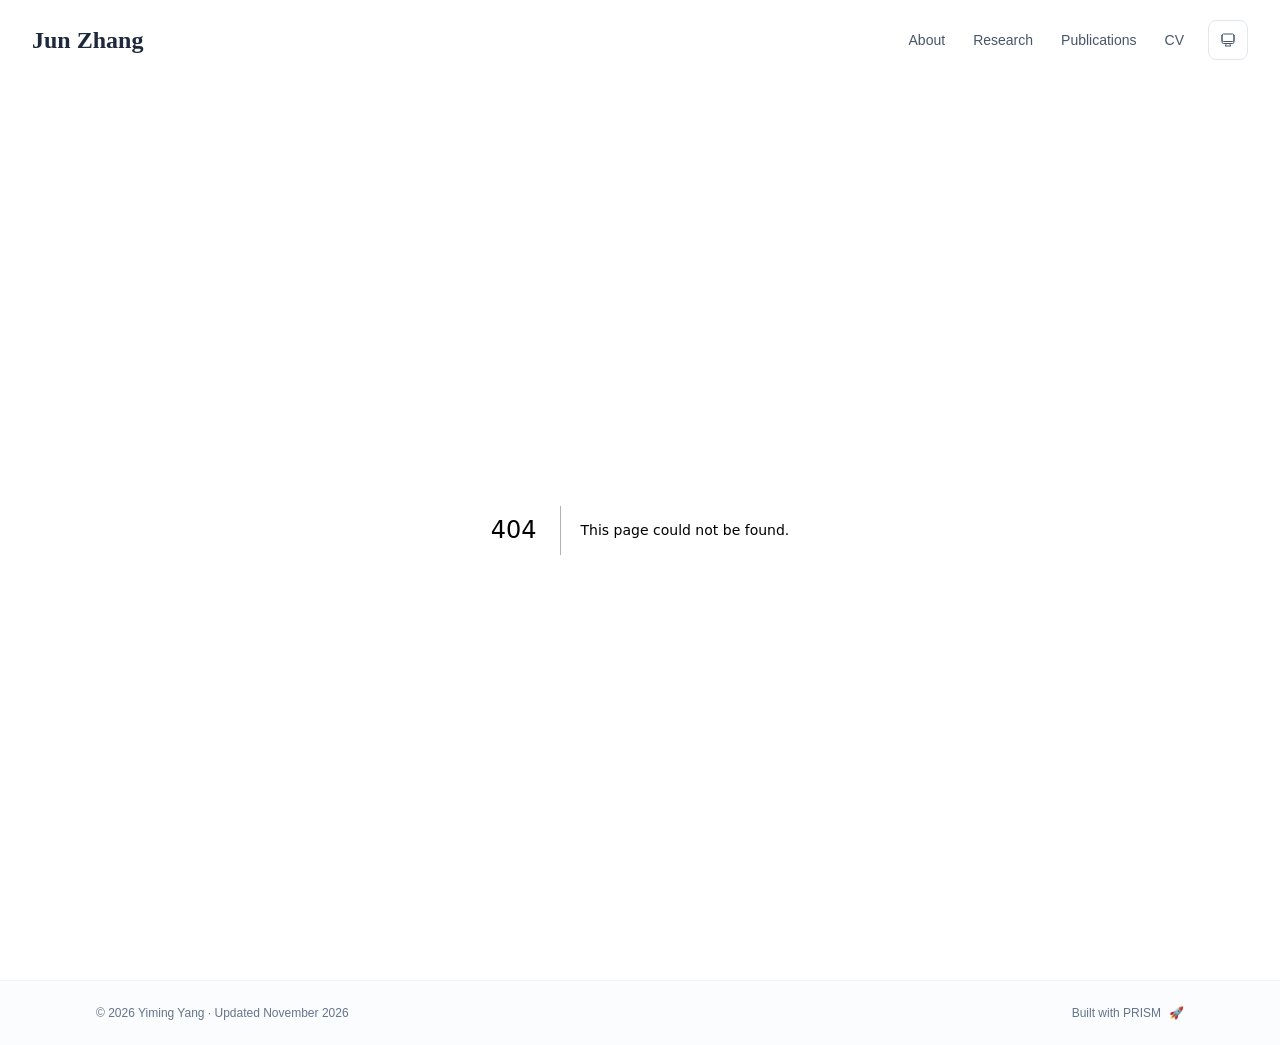
==== commit eb64a2c6: "Update About paragraph and site footer" ====
--- a/404/index.html
+++ b/404/index.html
@@ -1,4 +1,4 @@
-<!DOCTYPE html><html lang="en" class="scroll-smooth"><head><meta charSet="utf-8"/><meta name="viewport" content="width=device-width, initial-scale=1"/><link rel="stylesheet" href="/_next/static/css/7f908c7d14da1a8b.css" data-precedence="next"/><link rel="preload" as="script" fetchPriority="low" href="/_next/static/chunks/webpack-af78f5c2c11af041.js"/><script src="/_next/static/chunks/4bd1b696-70b6d399998de86a.js" async=""></script><script src="/_next/static/chunks/684-5aaa8290a129f299.js" async=""></script><script src="/_next/static/chunks/main-app-a77dc27b03417067.js" async=""></script><script src="/_next/static/chunks/461-a9a5d7b05a71d978.js" async=""></script><script src="/_next/static/chunks/874-6cc630662f3664af.js" async=""></script><script src="/_next/static/chunks/291-e39730cc9327e39b.js" async=""></script><script src="/_next/static/chunks/app/layout-1f23ff52d9173bc0.js" async=""></script><meta name="robots" content="noindex"/><title>404: This page could not be found.</title><link rel="icon" href="/favicon.svg" type="image/svg+xml"/><script>
+<!DOCTYPE html><html lang="en" class="scroll-smooth"><head><meta charSet="utf-8"/><meta name="viewport" content="width=device-width, initial-scale=1"/><link rel="stylesheet" href="/_next/static/css/7f908c7d14da1a8b.css" data-precedence="next"/><link rel="preload" as="script" fetchPriority="low" href="/_next/static/chunks/webpack-af78f5c2c11af041.js"/><script src="/_next/static/chunks/4bd1b696-70b6d399998de86a.js" async=""></script><script src="/_next/static/chunks/684-5aaa8290a129f299.js" async=""></script><script src="/_next/static/chunks/main-app-a77dc27b03417067.js" async=""></script><script src="/_next/static/chunks/461-a9a5d7b05a71d978.js" async=""></script><script src="/_next/static/chunks/874-6cc630662f3664af.js" async=""></script><script src="/_next/static/chunks/291-e39730cc9327e39b.js" async=""></script><script src="/_next/static/chunks/app/layout-fbc5459132df4d01.js" async=""></script><meta name="robots" content="noindex"/><title>404: This page could not be found.</title><link rel="icon" href="/favicon.svg" type="image/svg+xml"/><script>
               try {
                 const theme = localStorage.getItem('theme-storage');
                 const parsed = theme ? JSON.parse(theme) : null;
@@ -59,4 +59,4 @@
       root.lang = 'en';
       root.setAttribute('data-locale', 'en');
     }
-  </script><title>Jun Zhang</title><meta name="description" content="Jun Zhang, PhD student in psychology at South China Normal University, studies social cognition and empirical aesthetics."/><meta name="author" content="Jun Zhang"/><meta name="keywords" content="Jun Zhang,PhD,Research,South China Normal University"/><meta name="creator" content="Jun Zhang"/><meta name="publisher" content="Jun Zhang"/><meta property="og:title" content="Jun Zhang"/><meta property="og:description" content="Jun Zhang, PhD student in psychology at South China Normal University, studies social cognition and empirical aesthetics."/><meta property="og:site_name" content="Jun Zhang&#x27;s Academic Website"/><meta property="og:locale" content="en_US"/><meta property="og:type" content="website"/><meta name="twitter:card" content="summary"/><meta name="twitter:title" content="Jun Zhang"/><meta name="twitter:description" content="Jun Zhang, PhD student in psychology at South China Normal University, studies social cognition and empirical aesthetics."/><link rel="icon" href="/favicon.svg"/><script>document.querySelectorAll('body link[rel="icon"], body link[rel="apple-touch-icon"]').forEach(el => document.head.appendChild(el))</script><script src="/_next/static/chunks/polyfills-42372ed130431b0a.js" noModule=""></script></head><body class="font-sans antialiased"><div style="visibility:hidden"><nav class="fixed top-0 left-0 right-0 z-50" data-headlessui-state=""><div class="transition-all duration-300 ease-out bg-transparent" style="transform:translateY(-100px)"><div class="max-w-7xl mx-auto px-4 sm:px-6 lg:px-8"><div class="flex justify-between items-center h-16 lg:h-20"><div class="flex-shrink-0" tabindex="0"><a class="text-xl lg:text-2xl font-serif font-semibold text-primary hover:text-accent transition-colors duration-200" href="/">Jun Zhang</a></div><div class="hidden lg:block"><div class="ml-10 flex items-center space-x-3"><div class="relative flex items-baseline space-x-1"><a data-nav-href="/" class="relative px-3 py-2 text-sm font-medium rounded-lg transition-colors duration-150 text-neutral-600" href="/">About</a><a data-nav-href="/research/" class="relative px-3 py-2 text-sm font-medium rounded-lg transition-colors duration-150 text-neutral-600" href="/research/">Research</a><a data-nav-href="/publications/" class="relative px-3 py-2 text-sm font-medium rounded-lg transition-colors duration-150 text-neutral-600" href="/publications/">Publications</a><a data-nav-href="/cv/" class="relative px-3 py-2 text-sm font-medium rounded-lg transition-colors duration-150 text-neutral-600" href="/cv/">CV</a></div><div class="flex items-center justify-center w-10 h-10 rounded-lg border border-neutral-200 dark:border-[rgba(148,163,184,0.24)] bg-background dark:bg-neutral-800"><div class="w-4 h-4 rounded-full bg-neutral-300 animate-pulse"></div></div></div></div><div class="lg:hidden flex items-center space-x-2"><div class="flex items-center justify-center w-10 h-10 rounded-lg border border-neutral-200 dark:border-[rgba(148,163,184,0.24)] bg-background dark:bg-neutral-800"><div class="w-4 h-4 rounded-full bg-neutral-300 animate-pulse"></div></div><button class="inline-flex items-center justify-center p-2 rounded-md text-neutral-600 hover:text-primary hover:bg-neutral-100 dark:hover:bg-neutral-800 focus:outline-none focus:ring-2 focus:ring-inset focus:ring-accent transition-colors duration-200" id="headlessui-disclosure-button-«R7pdb»" type="button" aria-expanded="false" data-headlessui-state=""><span class="sr-only">Open main menu</span><div><svg xmlns="http://www.w3.org/2000/svg" fill="none" viewBox="0 0 24 24" stroke-width="1.5" stroke="currentColor" aria-hidden="true" data-slot="icon" class="block h-6 w-6"><path stroke-linecap="round" stroke-linejoin="round" d="M3.75 6.75h16.5M3.75 12h16.5m-16.5 5.25h16.5"></path></svg></div></button></div></div></div></div></nav><main class="min-h-screen pt-16 lg:pt-20"><div style="font-family:system-ui,&quot;Segoe UI&quot;,Roboto,Helvetica,Arial,sans-serif,&quot;Apple Color Emoji&quot;,&quot;Segoe UI Emoji&quot;;height:100vh;text-align:center;display:flex;flex-direction:column;align-items:center;justify-content:center"><div><style>body{color:#000;background:#fff;margin:0}.next-error-h1{border-right:1px solid rgba(0,0,0,.3)}@media (prefers-color-scheme:dark){body{color:#fff;background:#000}.next-error-h1{border-right:1px solid rgba(255,255,255,.3)}}</style><h1 class="next-error-h1" style="display:inline-block;margin:0 20px 0 0;padding:0 23px 0 0;font-size:24px;font-weight:500;vertical-align:top;line-height:49px">404</h1><div style="display:inline-block"><h2 style="font-size:14px;font-weight:400;line-height:49px;margin:0">This page could not be found.</h2></div></div></div><!--$--><!--/$--><!--$--><!--/$--></main><footer class="border-t border-neutral-200/50 bg-neutral-50/50 dark:bg-neutral-900/50 dark:border-neutral-700/50"><div class="max-w-6xl mx-auto px-4 sm:px-6 lg:px-8 py-6"><div class="flex flex-col sm:flex-row justify-between items-center gap-2"><p class="text-xs text-neutral-500">Last updated<!-- -->: <!-- -->November 11, 2026</p><p class="text-xs text-neutral-500 flex items-center"><a href="https://github.com/xyjoey/PRISM" target="_blank" rel="noopener noreferrer">Built with PRISM</a><span class="ml-2">🚀</span></p></div></div></footer></div><script src="/_next/static/chunks/webpack-af78f5c2c11af041.js" async=""></script><script>(self.__next_f=self.__next_f||[]).push([0])</script><script>self.__next_f.push([1,"1:\"$Sreact.fragment\"\n3:I[3719,[\"461\",\"static/chunks/461-a9a5d7b05a71d978.js\",\"874\",\"static/chunks/874-6cc630662f3664af.js\",\"291\",\"static/chunks/291-e39730cc9327e39b.js\",\"177\",\"static/chunks/app/layout-1f23ff52d9173bc0.js\"],\"ThemeProvider\"]\n4:I[310,[\"461\",\"static/chunks/461-a9a5d7b05a71d978.js\",\"874\",\"static/chunks/874-6cc630662f3664af.js\",\"291\",\"static/chunks/291-e39730cc9327e39b.js\",\"177\",\"static/chunks/app/layout-1f23ff52d9173bc0.js\"],\"LocaleProvider\"]\n5:I[4574,[\"461\",\"static/chunks/461-a9a5d7b05a71d978.js\",\"874\",\"static/chunks/874-6cc630662f3664af.js\",\"291\",\"static/chunks/291-e39730cc9327e39b.js\",\"177\",\"static/chunks/app/layout-1f23ff52d9173bc0.js\"],\"default\"]\n6:I[7555,[],\"\"]\n7:I[1295,[],\"\"]\n8:I[2548,[\"461\",\"static/chunks/461-a9a5d7b05a71d978.js\",\"874\",\"static/chunks/874-6cc630662f3664af.js\",\"291\",\"static/chunks/291-e39730cc9327e39b.js\",\"177\",\"static/chunks/app/layout-1f23ff52d9173bc0.js\"],\"default\"]\n9:I[9665,[],\"MetadataBoundary\"]\nb:I[9665,[],\"OutletBoundary\"]\ne:I[4911,[],\"AsyncMetadataOutlet\"]\n10:I[9665,[],\"ViewportBoundary\"]\n12:I[6614,[],\"\"]\n:HL[\"/_next/static/css/7f908c7d14da1a8b.css\",\"style\"]\n2:T5c3,\n    try {\n      const cfg = {\"enabled\":false,\"locales\":[\"en\"],\"defaultLocale\":\"en\",\"mode\":\"fixed\",\"fixedLocale\":\"en\",\"persist\":false,\"switcher\":false,\"labels\":{\"en\":\"en\"}};\n      const storageKey = 'locale-storage';\n      const normalize = (value) =\u003e typeof value === 'string' ? value.trim().replace('_', '-').toLowerCase() : '';\n      const matchLocale = (candidate) =\u003e {\n        const normalized = normalize(candidate);\n        if (!normalized) return null;\n        if (cfg.locales.includes(normalized)) return normalized;\n        const language = normalized.split('-')[0];\n        if (cfg.locales.includes(language)) return language;\n        return null;\n      };\n\n      let resolved = null;\n\n      if (!cfg.enabled) {\n        resolved = cfg.defaultLocale;\n      } else if (cfg.persist) {\n        resolved = matchLocale(localStorage.getItem(storageKey));\n      }\n\n      if (!resolved) {\n        if (cfg.mode === 'fixed'"])</script><script>self.__next_f.push([1,") {\n          resolved = cfg.fixedLocale;\n        } else {\n          resolved = matchLocale(navigator.language);\n        }\n      }\n\n      if (!resolved) {\n        resolved = cfg.defaultLocale;\n      }\n\n      const root = document.documentElement;\n      root.lang = resolved;\n      root.setAttribute('data-locale', resolved);\n\n      if (cfg.persist) {\n        localStorage.setItem(storageKey, resolved);\n      }\n    } catch (e) {\n      const root = document.documentElement;\n      root.lang = 'en';\n      root.setAttribute('data-locale', 'en');\n    }\n  "])</script><script>self.__next_f.push([1,"0:{\"P\":null,\"b\":\"XJ8OCPY3REk3IkrdhXaTQ\",\"p\":\"\",\"c\":[\"\",\"_not-found\",\"\"],\"i\":false,\"f\":[[[\"\",{\"children\":[\"/_not-found\",{\"children\":[\"__PAGE__\",{}]}]},\"$undefined\",\"$undefined\",true],[\"\",[\"$\",\"$1\",\"c\",{\"children\":[[[\"$\",\"link\",\"0\",{\"rel\":\"stylesheet\",\"href\":\"/_next/static/css/7f908c7d14da1a8b.css\",\"precedence\":\"next\",\"crossOrigin\":\"$undefined\",\"nonce\":\"$undefined\"}]],[\"$\",\"html\",null,{\"lang\":\"en\",\"className\":\"scroll-smooth\",\"suppressHydrationWarning\":true,\"children\":[[\"$\",\"head\",null,{\"children\":[[\"$\",\"link\",null,{\"rel\":\"icon\",\"href\":\"/favicon.svg\",\"type\":\"image/svg+xml\"}],[\"$\",\"script\",null,{\"dangerouslySetInnerHTML\":{\"__html\":\"\\n              try {\\n                const theme = localStorage.getItem('theme-storage');\\n                const parsed = theme ? JSON.parse(theme) : null;\\n                const setting = parsed?.state?.theme || 'system';\\n                const prefersDark = typeof window !== 'undefined' \u0026\u0026 window.matchMedia \u0026\u0026 window.matchMedia('(prefers-color-scheme: dark)').matches;\\n                const effective = setting === 'dark' ? 'dark' : (setting === 'light' ? 'light' : (prefersDark ? 'dark' : 'light'));\\n                var root = document.documentElement;\\n                root.classList.add(effective);\\n                root.setAttribute('data-theme', effective);\\n              } catch (e) {\\n                var root = document.documentElement;\\n                root.classList.add('light');\\n                root.setAttribute('data-theme', 'light');\\n              }\\n            \"}}],[\"$\",\"script\",null,{\"dangerouslySetInnerHTML\":{\"__html\":\"$2\"}}]]}],[\"$\",\"body\",null,{\"className\":\"font-sans antialiased\",\"children\":[\"$\",\"$L3\",null,{\"children\":[\"$\",\"$L4\",null,{\"config\":{\"enabled\":false,\"locales\":[\"en\"],\"defaultLocale\":\"en\",\"mode\":\"fixed\",\"fixedLocale\":\"en\",\"persist\":false,\"switcher\":false,\"labels\":{\"en\":\"en\"}},\"children\":[[\"$\",\"$L5\",null,{\"items\":[{\"title\":\"About\",\"type\":\"page\",\"target\":\"about\",\"href\":\"/\"},{\"title\":\"Research\",\"type\":\"page\",\"target\":\"research\",\"href\":\"/research/\"},{\"title\":\"Publications\",\"type\":\"page\",\"target\":\"publications\",\"href\":\"/publications/\"},{\"title\":\"CV\",\"type\":\"page\",\"target\":\"cv\",\"href\":\"/cv/\"}],\"siteTitle\":\"Jun Zhang\",\"enableOnePageMode\":false,\"i18n\":\"$0:f:0:1:1:props:children:1:props:children:1:props:children:props:children:props:config\",\"itemsByLocale\":{\"en\":[{\"title\":\"About\",\"type\":\"page\",\"target\":\"about\",\"href\":\"/\"},{\"title\":\"Research\",\"type\":\"page\",\"target\":\"research\",\"href\":\"/research/\"},{\"title\":\"Publications\",\"type\":\"page\",\"target\":\"publications\",\"href\":\"/publications/\"},{\"title\":\"CV\",\"type\":\"page\",\"target\":\"cv\",\"href\":\"/cv/\"}]},\"siteTitleByLocale\":{\"en\":\"Jun Zhang\"}}],[\"$\",\"main\",null,{\"className\":\"min-h-screen pt-16 lg:pt-20\",\"children\":[\"$\",\"$L6\",null,{\"parallelRouterKey\":\"children\",\"error\":\"$undefined\",\"errorStyles\":\"$undefined\",\"errorScripts\":\"$undefined\",\"template\":[\"$\",\"$L7\",null,{}],\"templateStyles\":\"$undefined\",\"templateScripts\":\"$undefined\",\"notFound\":[[[\"$\",\"title\",null,{\"children\":\"404: This page could not be found.\"}],[\"$\",\"div\",null,{\"style\":{\"fontFamily\":\"system-ui,\\\"Segoe UI\\\",Roboto,Helvetica,Arial,sans-serif,\\\"Apple Color Emoji\\\",\\\"Segoe UI Emoji\\\"\",\"height\":\"100vh\",\"textAlign\":\"center\",\"display\":\"flex\",\"flexDirection\":\"column\",\"alignItems\":\"center\",\"justifyContent\":\"center\"},\"children\":[\"$\",\"div\",null,{\"children\":[[\"$\",\"style\",null,{\"dangerouslySetInnerHTML\":{\"__html\":\"body{color:#000;background:#fff;margin:0}.next-error-h1{border-right:1px solid rgba(0,0,0,.3)}@media (prefers-color-scheme:dark){body{color:#fff;background:#000}.next-error-h1{border-right:1px solid rgba(255,255,255,.3)}}\"}}],[\"$\",\"h1\",null,{\"className\":\"next-error-h1\",\"style\":{\"display\":\"inline-block\",\"margin\":\"0 20px 0 0\",\"padding\":\"0 23px 0 0\",\"fontSize\":24,\"fontWeight\":500,\"verticalAlign\":\"top\",\"lineHeight\":\"49px\"},\"children\":404}],[\"$\",\"div\",null,{\"style\":{\"display\":\"inline-block\"},\"children\":[\"$\",\"h2\",null,{\"style\":{\"fontSize\":14,\"fontWeight\":400,\"lineHeight\":\"49px\",\"margin\":0},\"children\":\"This page could not be found.\"}]}]]}]}]],[]],\"forbidden\":\"$undefined\",\"unauthorized\":\"$undefined\"}]}],[\"$\",\"$L8\",null,{\"lastUpdated\":\"November 11, 2026\",\"lastUpdatedByLocale\":{\"en\":\"November 11, 2026\"},\"defaultLocale\":\"en\"}]]}]}]}]]}]]}],{\"children\":[\"/_not-found\",[\"$\",\"$1\",\"c\",{\"children\":[null,[\"$\",\"$L6\",null,{\"parallelRouterKey\":\"children\",\"error\":\"$undefined\",\"errorStyles\":\"$undefined\",\"errorScripts\":\"$undefined\",\"template\":[\"$\",\"$L7\",null,{}],\"templateStyles\":\"$undefined\",\"templateScripts\":\"$undefined\",\"notFound\":\"$undefined\",\"forbidden\":\"$undefined\",\"unauthorized\":\"$undefined\"}]]}],{\"children\":[\"__PAGE__\",[\"$\",\"$1\",\"c\",{\"children\":[[[\"$\",\"title\",null,{\"children\":\"404: This page could not be found.\"}],[\"$\",\"div\",null,{\"style\":\"$0:f:0:1:1:props:children:1:props:children:1:props:children:props:children:props:children:1:props:children:props:notFound:0:1:props:style\",\"children\":[\"$\",\"div\",null,{\"children\":[[\"$\",\"style\",null,{\"dangerouslySetInnerHTML\":{\"__html\":\"body{color:#000;background:#fff;margin:0}.next-error-h1{border-right:1px solid rgba(0,0,0,.3)}@media (prefers-color-scheme:dark){body{color:#fff;background:#000}.next-error-h1{border-right:1px solid rgba(255,255,255,.3)}}\"}}],[\"$\",\"h1\",null,{\"className\":\"next-error-h1\",\"style\":\"$0:f:0:1:1:props:children:1:props:children:1:props:children:props:children:props:children:1:props:children:props:notFound:0:1:props:children:props:children:1:props:style\",\"children\":404}],[\"$\",\"div\",null,{\"style\":\"$0:f:0:1:1:props:children:1:props:children:1:props:children:props:children:props:children:1:props:children:props:notFound:0:1:props:children:props:children:2:props:style\",\"children\":[\"$\",\"h2\",null,{\"style\":\"$0:f:0:1:1:props:children:1:props:children:1:props:children:props:children:props:children:1:props:children:props:notFound:0:1:props:children:props:children:2:props:children:props:style\",\"children\":\"This page could not be found.\"}]}]]}]}]],[\"$\",\"$L9\",null,{\"children\":\"$La\"}],null,[\"$\",\"$Lb\",null,{\"children\":[\"$Lc\",\"$Ld\",[\"$\",\"$Le\",null,{\"promise\":\"$@f\"}]]}]]}],{},null,false]},null,false]},null,false],[\"$\",\"$1\",\"h\",{\"children\":[[\"$\",\"meta\",null,{\"name\":\"robots\",\"content\":\"noindex\"}],[\"$\",\"$1\",\"lRnboQBIeF-daVQLStcq2\",{\"children\":[[\"$\",\"$L10\",null,{\"children\":\"$L11\"}],null]}],null]}],false]],\"m\":\"$undefined\",\"G\":[\"$12\",\"$undefined\"],\"s\":false,\"S\":true}\n"])</script><script>self.__next_f.push([1,"13:\"$Sreact.suspense\"\n14:I[4911,[],\"AsyncMetadata\"]\na:[\"$\",\"$13\",null,{\"fallback\":null,\"children\":[\"$\",\"$L14\",null,{\"promise\":\"$@15\"}]}]\n"])</script><script>self.__next_f.push([1,"d:null\n"])</script><script>self.__next_f.push([1,"11:[[\"$\",\"meta\",\"0\",{\"charSet\":\"utf-8\"}],[\"$\",\"meta\",\"1\",{\"name\":\"viewport\",\"content\":\"width=device-width, initial-scale=1\"}]]\nc:null\n"])</script><script>self.__next_f.push([1,"15:{\"metadata\":[[\"$\",\"title\",\"0\",{\"children\":\"Jun Zhang\"}],[\"$\",\"meta\",\"1\",{\"name\":\"description\",\"content\":\"Jun Zhang, PhD student in psychology at South China Normal University, studies social cognition and empirical aesthetics.\"}],[\"$\",\"meta\",\"2\",{\"name\":\"author\",\"content\":\"Jun Zhang\"}],[\"$\",\"meta\",\"3\",{\"name\":\"keywords\",\"content\":\"Jun Zhang,PhD,Research,South China Normal University\"}],[\"$\",\"meta\",\"4\",{\"name\":\"creator\",\"content\":\"Jun Zhang\"}],[\"$\",\"meta\",\"5\",{\"name\":\"publisher\",\"content\":\"Jun Zhang\"}],[\"$\",\"meta\",\"6\",{\"property\":\"og:title\",\"content\":\"Jun Zhang\"}],[\"$\",\"meta\",\"7\",{\"property\":\"og:description\",\"content\":\"Jun Zhang, PhD student in psychology at South China Normal University, studies social cognition and empirical aesthetics.\"}],[\"$\",\"meta\",\"8\",{\"property\":\"og:site_name\",\"content\":\"Jun Zhang's Academic Website\"}],[\"$\",\"meta\",\"9\",{\"property\":\"og:locale\",\"content\":\"en_US\"}],[\"$\",\"meta\",\"10\",{\"property\":\"og:type\",\"content\":\"website\"}],[\"$\",\"meta\",\"11\",{\"name\":\"twitter:card\",\"content\":\"summary\"}],[\"$\",\"meta\",\"12\",{\"name\":\"twitter:title\",\"content\":\"Jun Zhang\"}],[\"$\",\"meta\",\"13\",{\"name\":\"twitter:description\",\"content\":\"Jun Zhang, PhD student in psychology at South China Normal University, studies social cognition and empirical aesthetics.\"}],[\"$\",\"link\",\"14\",{\"rel\":\"icon\",\"href\":\"/favicon.svg\"}]],\"error\":null,\"digest\":\"$undefined\"}\nf:{\"metadata\":\"$15:metadata\",\"error\":null,\"digest\":\"$undefined\"}\n"])</script></body></html>+  </script><title>Jun Zhang</title><meta name="description" content="Jun Zhang, PhD student in psychology at South China Normal University, studies social cognition and empirical aesthetics."/><meta name="author" content="Jun Zhang"/><meta name="keywords" content="Jun Zhang,PhD,Research,South China Normal University"/><meta name="creator" content="Jun Zhang"/><meta name="publisher" content="Jun Zhang"/><meta property="og:title" content="Jun Zhang"/><meta property="og:description" content="Jun Zhang, PhD student in psychology at South China Normal University, studies social cognition and empirical aesthetics."/><meta property="og:site_name" content="Jun Zhang&#x27;s Academic Website"/><meta property="og:locale" content="en_US"/><meta property="og:type" content="website"/><meta name="twitter:card" content="summary"/><meta name="twitter:title" content="Jun Zhang"/><meta name="twitter:description" content="Jun Zhang, PhD student in psychology at South China Normal University, studies social cognition and empirical aesthetics."/><link rel="icon" href="/favicon.svg"/><script>document.querySelectorAll('body link[rel="icon"], body link[rel="apple-touch-icon"]').forEach(el => document.head.appendChild(el))</script><script src="/_next/static/chunks/polyfills-42372ed130431b0a.js" noModule=""></script></head><body class="font-sans antialiased"><div style="visibility:hidden"><nav class="fixed top-0 left-0 right-0 z-50" data-headlessui-state=""><div class="transition-all duration-300 ease-out bg-transparent" style="transform:translateY(-100px)"><div class="max-w-7xl mx-auto px-4 sm:px-6 lg:px-8"><div class="flex justify-between items-center h-16 lg:h-20"><div class="flex-shrink-0" tabindex="0"><a class="text-xl lg:text-2xl font-serif font-semibold text-primary hover:text-accent transition-colors duration-200" href="/">Jun Zhang</a></div><div class="hidden lg:block"><div class="ml-10 flex items-center space-x-3"><div class="relative flex items-baseline space-x-1"><a data-nav-href="/" class="relative px-3 py-2 text-sm font-medium rounded-lg transition-colors duration-150 text-neutral-600" href="/">About</a><a data-nav-href="/research/" class="relative px-3 py-2 text-sm font-medium rounded-lg transition-colors duration-150 text-neutral-600" href="/research/">Research</a><a data-nav-href="/publications/" class="relative px-3 py-2 text-sm font-medium rounded-lg transition-colors duration-150 text-neutral-600" href="/publications/">Publications</a><a data-nav-href="/cv/" class="relative px-3 py-2 text-sm font-medium rounded-lg transition-colors duration-150 text-neutral-600" href="/cv/">CV</a></div><div class="flex items-center justify-center w-10 h-10 rounded-lg border border-neutral-200 dark:border-[rgba(148,163,184,0.24)] bg-background dark:bg-neutral-800"><div class="w-4 h-4 rounded-full bg-neutral-300 animate-pulse"></div></div></div></div><div class="lg:hidden flex items-center space-x-2"><div class="flex items-center justify-center w-10 h-10 rounded-lg border border-neutral-200 dark:border-[rgba(148,163,184,0.24)] bg-background dark:bg-neutral-800"><div class="w-4 h-4 rounded-full bg-neutral-300 animate-pulse"></div></div><button class="inline-flex items-center justify-center p-2 rounded-md text-neutral-600 hover:text-primary hover:bg-neutral-100 dark:hover:bg-neutral-800 focus:outline-none focus:ring-2 focus:ring-inset focus:ring-accent transition-colors duration-200" id="headlessui-disclosure-button-«R7pdb»" type="button" aria-expanded="false" data-headlessui-state=""><span class="sr-only">Open main menu</span><div><svg xmlns="http://www.w3.org/2000/svg" fill="none" viewBox="0 0 24 24" stroke-width="1.5" stroke="currentColor" aria-hidden="true" data-slot="icon" class="block h-6 w-6"><path stroke-linecap="round" stroke-linejoin="round" d="M3.75 6.75h16.5M3.75 12h16.5m-16.5 5.25h16.5"></path></svg></div></button></div></div></div></div></nav><main class="min-h-screen pt-16 lg:pt-20"><div style="font-family:system-ui,&quot;Segoe UI&quot;,Roboto,Helvetica,Arial,sans-serif,&quot;Apple Color Emoji&quot;,&quot;Segoe UI Emoji&quot;;height:100vh;text-align:center;display:flex;flex-direction:column;align-items:center;justify-content:center"><div><style>body{color:#000;background:#fff;margin:0}.next-error-h1{border-right:1px solid rgba(0,0,0,.3)}@media (prefers-color-scheme:dark){body{color:#fff;background:#000}.next-error-h1{border-right:1px solid rgba(255,255,255,.3)}}</style><h1 class="next-error-h1" style="display:inline-block;margin:0 20px 0 0;padding:0 23px 0 0;font-size:24px;font-weight:500;vertical-align:top;line-height:49px">404</h1><div style="display:inline-block"><h2 style="font-size:14px;font-weight:400;line-height:49px;margin:0">This page could not be found.</h2></div></div></div><!--$--><!--/$--><!--$--><!--/$--></main><footer class="border-t border-neutral-200/50 bg-neutral-50/50 dark:bg-neutral-900/50 dark:border-neutral-700/50"><div class="max-w-6xl mx-auto px-4 sm:px-6 lg:px-8 py-6"><div class="flex flex-col sm:flex-row justify-between items-center gap-2"><p class="text-xs text-neutral-500">© 2026 Yiming Yang · Updated <!-- -->November 2026</p><p class="text-xs text-neutral-500 flex items-center"><a href="https://github.com/xyjoey/PRISM" target="_blank" rel="noopener noreferrer">Built with PRISM</a><span class="ml-2">🚀</span></p></div></div></footer></div><script src="/_next/static/chunks/webpack-af78f5c2c11af041.js" async=""></script><script>(self.__next_f=self.__next_f||[]).push([0])</script><script>self.__next_f.push([1,"1:\"$Sreact.fragment\"\n3:I[3719,[\"461\",\"static/chunks/461-a9a5d7b05a71d978.js\",\"874\",\"static/chunks/874-6cc630662f3664af.js\",\"291\",\"static/chunks/291-e39730cc9327e39b.js\",\"177\",\"static/chunks/app/layout-fbc5459132df4d01.js\"],\"ThemeProvider\"]\n4:I[310,[\"461\",\"static/chunks/461-a9a5d7b05a71d978.js\",\"874\",\"static/chunks/874-6cc630662f3664af.js\",\"291\",\"static/chunks/291-e39730cc9327e39b.js\",\"177\",\"static/chunks/app/layout-fbc5459132df4d01.js\"],\"LocaleProvider\"]\n5:I[4574,[\"461\",\"static/chunks/461-a9a5d7b05a71d978.js\",\"874\",\"static/chunks/874-6cc630662f3664af.js\",\"291\",\"static/chunks/291-e39730cc9327e39b.js\",\"177\",\"static/chunks/app/layout-fbc5459132df4d01.js\"],\"default\"]\n6:I[7555,[],\"\"]\n7:I[1295,[],\"\"]\n8:I[2548,[\"461\",\"static/chunks/461-a9a5d7b05a71d978.js\",\"874\",\"static/chunks/874-6cc630662f3664af.js\",\"291\",\"static/chunks/291-e39730cc9327e39b.js\",\"177\",\"static/chunks/app/layout-fbc5459132df4d01.js\"],\"default\"]\n9:I[9665,[],\"MetadataBoundary\"]\nb:I[9665,[],\"OutletBoundary\"]\ne:I[4911,[],\"AsyncMetadataOutlet\"]\n10:I[9665,[],\"ViewportBoundary\"]\n12:I[6614,[],\"\"]\n:HL[\"/_next/static/css/7f908c7d14da1a8b.css\",\"style\"]\n2:T5c3,\n    try {\n      const cfg = {\"enabled\":false,\"locales\":[\"en\"],\"defaultLocale\":\"en\",\"mode\":\"fixed\",\"fixedLocale\":\"en\",\"persist\":false,\"switcher\":false,\"labels\":{\"en\":\"en\"}};\n      const storageKey = 'locale-storage';\n      const normalize = (value) =\u003e typeof value === 'string' ? value.trim().replace('_', '-').toLowerCase() : '';\n      const matchLocale = (candidate) =\u003e {\n        const normalized = normalize(candidate);\n        if (!normalized) return null;\n        if (cfg.locales.includes(normalized)) return normalized;\n        const language = normalized.split('-')[0];\n        if (cfg.locales.includes(language)) return language;\n        return null;\n      };\n\n      let resolved = null;\n\n      if (!cfg.enabled) {\n        resolved = cfg.defaultLocale;\n      } else if (cfg.persist) {\n        resolved = matchLocale(localStorage.getItem(storageKey));\n      }\n\n      if (!resolved) {\n        if (cfg.mode === 'fixed'"])</script><script>self.__next_f.push([1,") {\n          resolved = cfg.fixedLocale;\n        } else {\n          resolved = matchLocale(navigator.language);\n        }\n      }\n\n      if (!resolved) {\n        resolved = cfg.defaultLocale;\n      }\n\n      const root = document.documentElement;\n      root.lang = resolved;\n      root.setAttribute('data-locale', resolved);\n\n      if (cfg.persist) {\n        localStorage.setItem(storageKey, resolved);\n      }\n    } catch (e) {\n      const root = document.documentElement;\n      root.lang = 'en';\n      root.setAttribute('data-locale', 'en');\n    }\n  "])</script><script>self.__next_f.push([1,"0:{\"P\":null,\"b\":\"lzOcTUimvpQCO81eo5ouz\",\"p\":\"\",\"c\":[\"\",\"_not-found\",\"\"],\"i\":false,\"f\":[[[\"\",{\"children\":[\"/_not-found\",{\"children\":[\"__PAGE__\",{}]}]},\"$undefined\",\"$undefined\",true],[\"\",[\"$\",\"$1\",\"c\",{\"children\":[[[\"$\",\"link\",\"0\",{\"rel\":\"stylesheet\",\"href\":\"/_next/static/css/7f908c7d14da1a8b.css\",\"precedence\":\"next\",\"crossOrigin\":\"$undefined\",\"nonce\":\"$undefined\"}]],[\"$\",\"html\",null,{\"lang\":\"en\",\"className\":\"scroll-smooth\",\"suppressHydrationWarning\":true,\"children\":[[\"$\",\"head\",null,{\"children\":[[\"$\",\"link\",null,{\"rel\":\"icon\",\"href\":\"/favicon.svg\",\"type\":\"image/svg+xml\"}],[\"$\",\"script\",null,{\"dangerouslySetInnerHTML\":{\"__html\":\"\\n              try {\\n                const theme = localStorage.getItem('theme-storage');\\n                const parsed = theme ? JSON.parse(theme) : null;\\n                const setting = parsed?.state?.theme || 'system';\\n                const prefersDark = typeof window !== 'undefined' \u0026\u0026 window.matchMedia \u0026\u0026 window.matchMedia('(prefers-color-scheme: dark)').matches;\\n                const effective = setting === 'dark' ? 'dark' : (setting === 'light' ? 'light' : (prefersDark ? 'dark' : 'light'));\\n                var root = document.documentElement;\\n                root.classList.add(effective);\\n                root.setAttribute('data-theme', effective);\\n              } catch (e) {\\n                var root = document.documentElement;\\n                root.classList.add('light');\\n                root.setAttribute('data-theme', 'light');\\n              }\\n            \"}}],[\"$\",\"script\",null,{\"dangerouslySetInnerHTML\":{\"__html\":\"$2\"}}]]}],[\"$\",\"body\",null,{\"className\":\"font-sans antialiased\",\"children\":[\"$\",\"$L3\",null,{\"children\":[\"$\",\"$L4\",null,{\"config\":{\"enabled\":false,\"locales\":[\"en\"],\"defaultLocale\":\"en\",\"mode\":\"fixed\",\"fixedLocale\":\"en\",\"persist\":false,\"switcher\":false,\"labels\":{\"en\":\"en\"}},\"children\":[[\"$\",\"$L5\",null,{\"items\":[{\"title\":\"About\",\"type\":\"page\",\"target\":\"about\",\"href\":\"/\"},{\"title\":\"Research\",\"type\":\"page\",\"target\":\"research\",\"href\":\"/research/\"},{\"title\":\"Publications\",\"type\":\"page\",\"target\":\"publications\",\"href\":\"/publications/\"},{\"title\":\"CV\",\"type\":\"page\",\"target\":\"cv\",\"href\":\"/cv/\"}],\"siteTitle\":\"Jun Zhang\",\"enableOnePageMode\":false,\"i18n\":\"$0:f:0:1:1:props:children:1:props:children:1:props:children:props:children:props:config\",\"itemsByLocale\":{\"en\":[{\"title\":\"About\",\"type\":\"page\",\"target\":\"about\",\"href\":\"/\"},{\"title\":\"Research\",\"type\":\"page\",\"target\":\"research\",\"href\":\"/research/\"},{\"title\":\"Publications\",\"type\":\"page\",\"target\":\"publications\",\"href\":\"/publications/\"},{\"title\":\"CV\",\"type\":\"page\",\"target\":\"cv\",\"href\":\"/cv/\"}]},\"siteTitleByLocale\":{\"en\":\"Jun Zhang\"}}],[\"$\",\"main\",null,{\"className\":\"min-h-screen pt-16 lg:pt-20\",\"children\":[\"$\",\"$L6\",null,{\"parallelRouterKey\":\"children\",\"error\":\"$undefined\",\"errorStyles\":\"$undefined\",\"errorScripts\":\"$undefined\",\"template\":[\"$\",\"$L7\",null,{}],\"templateStyles\":\"$undefined\",\"templateScripts\":\"$undefined\",\"notFound\":[[[\"$\",\"title\",null,{\"children\":\"404: This page could not be found.\"}],[\"$\",\"div\",null,{\"style\":{\"fontFamily\":\"system-ui,\\\"Segoe UI\\\",Roboto,Helvetica,Arial,sans-serif,\\\"Apple Color Emoji\\\",\\\"Segoe UI Emoji\\\"\",\"height\":\"100vh\",\"textAlign\":\"center\",\"display\":\"flex\",\"flexDirection\":\"column\",\"alignItems\":\"center\",\"justifyContent\":\"center\"},\"children\":[\"$\",\"div\",null,{\"children\":[[\"$\",\"style\",null,{\"dangerouslySetInnerHTML\":{\"__html\":\"body{color:#000;background:#fff;margin:0}.next-error-h1{border-right:1px solid rgba(0,0,0,.3)}@media (prefers-color-scheme:dark){body{color:#fff;background:#000}.next-error-h1{border-right:1px solid rgba(255,255,255,.3)}}\"}}],[\"$\",\"h1\",null,{\"className\":\"next-error-h1\",\"style\":{\"display\":\"inline-block\",\"margin\":\"0 20px 0 0\",\"padding\":\"0 23px 0 0\",\"fontSize\":24,\"fontWeight\":500,\"verticalAlign\":\"top\",\"lineHeight\":\"49px\"},\"children\":404}],[\"$\",\"div\",null,{\"style\":{\"display\":\"inline-block\"},\"children\":[\"$\",\"h2\",null,{\"style\":{\"fontSize\":14,\"fontWeight\":400,\"lineHeight\":\"49px\",\"margin\":0},\"children\":\"This page could not be found.\"}]}]]}]}]],[]],\"forbidden\":\"$undefined\",\"unauthorized\":\"$undefined\"}]}],[\"$\",\"$L8\",null,{\"lastUpdated\":\"November 2026\",\"lastUpdatedByLocale\":{\"en\":\"November 2026\"},\"defaultLocale\":\"en\"}]]}]}]}]]}]]}],{\"children\":[\"/_not-found\",[\"$\",\"$1\",\"c\",{\"children\":[null,[\"$\",\"$L6\",null,{\"parallelRouterKey\":\"children\",\"error\":\"$undefined\",\"errorStyles\":\"$undefined\",\"errorScripts\":\"$undefined\",\"template\":[\"$\",\"$L7\",null,{}],\"templateStyles\":\"$undefined\",\"templateScripts\":\"$undefined\",\"notFound\":\"$undefined\",\"forbidden\":\"$undefined\",\"unauthorized\":\"$undefined\"}]]}],{\"children\":[\"__PAGE__\",[\"$\",\"$1\",\"c\",{\"children\":[[[\"$\",\"title\",null,{\"children\":\"404: This page could not be found.\"}],[\"$\",\"div\",null,{\"style\":\"$0:f:0:1:1:props:children:1:props:children:1:props:children:props:children:props:children:1:props:children:props:notFound:0:1:props:style\",\"children\":[\"$\",\"div\",null,{\"children\":[[\"$\",\"style\",null,{\"dangerouslySetInnerHTML\":{\"__html\":\"body{color:#000;background:#fff;margin:0}.next-error-h1{border-right:1px solid rgba(0,0,0,.3)}@media (prefers-color-scheme:dark){body{color:#fff;background:#000}.next-error-h1{border-right:1px solid rgba(255,255,255,.3)}}\"}}],[\"$\",\"h1\",null,{\"className\":\"next-error-h1\",\"style\":\"$0:f:0:1:1:props:children:1:props:children:1:props:children:props:children:props:children:1:props:children:props:notFound:0:1:props:children:props:children:1:props:style\",\"children\":404}],[\"$\",\"div\",null,{\"style\":\"$0:f:0:1:1:props:children:1:props:children:1:props:children:props:children:props:children:1:props:children:props:notFound:0:1:props:children:props:children:2:props:style\",\"children\":[\"$\",\"h2\",null,{\"style\":\"$0:f:0:1:1:props:children:1:props:children:1:props:children:props:children:props:children:1:props:children:props:notFound:0:1:props:children:props:children:2:props:children:props:style\",\"children\":\"This page could not be found.\"}]}]]}]}]],[\"$\",\"$L9\",null,{\"children\":\"$La\"}],null,[\"$\",\"$Lb\",null,{\"children\":[\"$Lc\",\"$Ld\",[\"$\",\"$Le\",null,{\"promise\":\"$@f\"}]]}]]}],{},null,false]},null,false]},null,false],[\"$\",\"$1\",\"h\",{\"children\":[[\"$\",\"meta\",null,{\"name\":\"robots\",\"content\":\"noindex\"}],[\"$\",\"$1\",\"TlmHnSywCAwgfpCOHChka\",{\"children\":[[\"$\",\"$L10\",null,{\"children\":\"$L11\"}],null]}],null]}],false]],\"m\":\"$undefined\",\"G\":[\"$12\",\"$undefined\"],\"s\":false,\"S\":true}\n"])</script><script>self.__next_f.push([1,"13:\"$Sreact.suspense\"\n14:I[4911,[],\"AsyncMetadata\"]\na:[\"$\",\"$13\",null,{\"fallback\":null,\"children\":[\"$\",\"$L14\",null,{\"promise\":\"$@15\"}]}]\n"])</script><script>self.__next_f.push([1,"d:null\n"])</script><script>self.__next_f.push([1,"11:[[\"$\",\"meta\",\"0\",{\"charSet\":\"utf-8\"}],[\"$\",\"meta\",\"1\",{\"name\":\"viewport\",\"content\":\"width=device-width, initial-scale=1\"}]]\nc:null\n"])</script><script>self.__next_f.push([1,"15:{\"metadata\":[[\"$\",\"title\",\"0\",{\"children\":\"Jun Zhang\"}],[\"$\",\"meta\",\"1\",{\"name\":\"description\",\"content\":\"Jun Zhang, PhD student in psychology at South China Normal University, studies social cognition and empirical aesthetics.\"}],[\"$\",\"meta\",\"2\",{\"name\":\"author\",\"content\":\"Jun Zhang\"}],[\"$\",\"meta\",\"3\",{\"name\":\"keywords\",\"content\":\"Jun Zhang,PhD,Research,South China Normal University\"}],[\"$\",\"meta\",\"4\",{\"name\":\"creator\",\"content\":\"Jun Zhang\"}],[\"$\",\"meta\",\"5\",{\"name\":\"publisher\",\"content\":\"Jun Zhang\"}],[\"$\",\"meta\",\"6\",{\"property\":\"og:title\",\"content\":\"Jun Zhang\"}],[\"$\",\"meta\",\"7\",{\"property\":\"og:description\",\"content\":\"Jun Zhang, PhD student in psychology at South China Normal University, studies social cognition and empirical aesthetics.\"}],[\"$\",\"meta\",\"8\",{\"property\":\"og:site_name\",\"content\":\"Jun Zhang's Academic Website\"}],[\"$\",\"meta\",\"9\",{\"property\":\"og:locale\",\"content\":\"en_US\"}],[\"$\",\"meta\",\"10\",{\"property\":\"og:type\",\"content\":\"website\"}],[\"$\",\"meta\",\"11\",{\"name\":\"twitter:card\",\"content\":\"summary\"}],[\"$\",\"meta\",\"12\",{\"name\":\"twitter:title\",\"content\":\"Jun Zhang\"}],[\"$\",\"meta\",\"13\",{\"name\":\"twitter:description\",\"content\":\"Jun Zhang, PhD student in psychology at South China Normal University, studies social cognition and empirical aesthetics.\"}],[\"$\",\"link\",\"14\",{\"rel\":\"icon\",\"href\":\"/favicon.svg\"}]],\"error\":null,\"digest\":\"$undefined\"}\nf:{\"metadata\":\"$15:metadata\",\"error\":null,\"digest\":\"$undefined\"}\n"])</script></body></html>
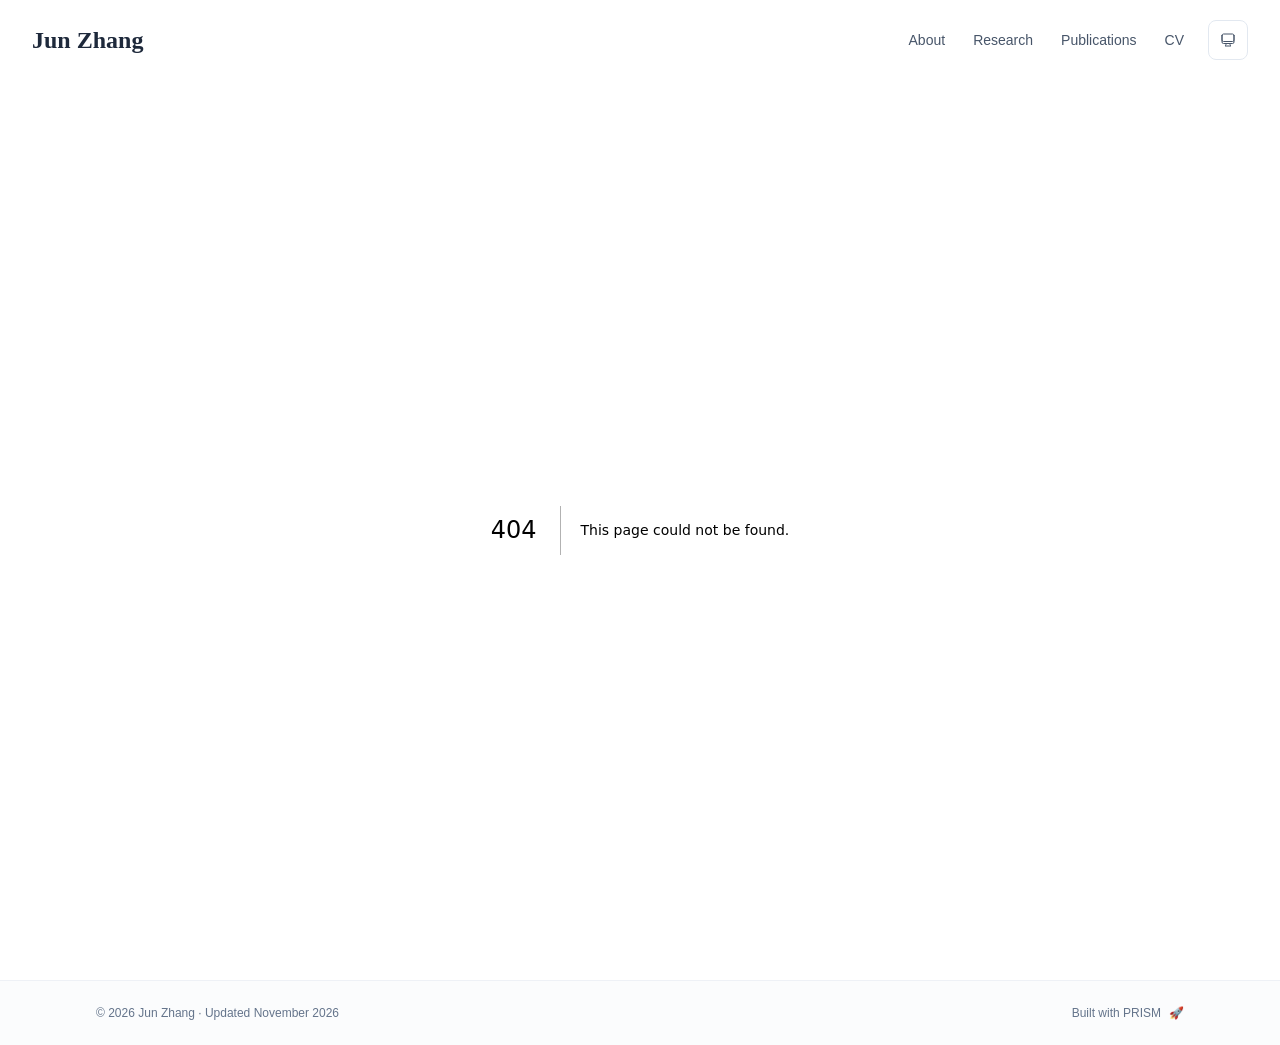
==== commit c285de4e: "Correct footer attribution to Jun Zhang" ====
--- a/404/index.html
+++ b/404/index.html
@@ -1,4 +1,4 @@
-<!DOCTYPE html><html lang="en" class="scroll-smooth"><head><meta charSet="utf-8"/><meta name="viewport" content="width=device-width, initial-scale=1"/><link rel="stylesheet" href="/_next/static/css/7f908c7d14da1a8b.css" data-precedence="next"/><link rel="preload" as="script" fetchPriority="low" href="/_next/static/chunks/webpack-af78f5c2c11af041.js"/><script src="/_next/static/chunks/4bd1b696-70b6d399998de86a.js" async=""></script><script src="/_next/static/chunks/684-5aaa8290a129f299.js" async=""></script><script src="/_next/static/chunks/main-app-a77dc27b03417067.js" async=""></script><script src="/_next/static/chunks/461-a9a5d7b05a71d978.js" async=""></script><script src="/_next/static/chunks/874-6cc630662f3664af.js" async=""></script><script src="/_next/static/chunks/291-e39730cc9327e39b.js" async=""></script><script src="/_next/static/chunks/app/layout-fbc5459132df4d01.js" async=""></script><meta name="robots" content="noindex"/><title>404: This page could not be found.</title><link rel="icon" href="/favicon.svg" type="image/svg+xml"/><script>
+<!DOCTYPE html><html lang="en" class="scroll-smooth"><head><meta charSet="utf-8"/><meta name="viewport" content="width=device-width, initial-scale=1"/><link rel="stylesheet" href="/_next/static/css/7f908c7d14da1a8b.css" data-precedence="next"/><link rel="preload" as="script" fetchPriority="low" href="/_next/static/chunks/webpack-af78f5c2c11af041.js"/><script src="/_next/static/chunks/4bd1b696-70b6d399998de86a.js" async=""></script><script src="/_next/static/chunks/684-5aaa8290a129f299.js" async=""></script><script src="/_next/static/chunks/main-app-a77dc27b03417067.js" async=""></script><script src="/_next/static/chunks/461-a9a5d7b05a71d978.js" async=""></script><script src="/_next/static/chunks/874-6cc630662f3664af.js" async=""></script><script src="/_next/static/chunks/291-e39730cc9327e39b.js" async=""></script><script src="/_next/static/chunks/app/layout-d4713ee8f23190b5.js" async=""></script><meta name="robots" content="noindex"/><title>404: This page could not be found.</title><link rel="icon" href="/favicon.svg" type="image/svg+xml"/><script>
               try {
                 const theme = localStorage.getItem('theme-storage');
                 const parsed = theme ? JSON.parse(theme) : null;
@@ -59,4 +59,4 @@
       root.lang = 'en';
       root.setAttribute('data-locale', 'en');
     }
-  </script><title>Jun Zhang</title><meta name="description" content="Jun Zhang, PhD student in psychology at South China Normal University, studies social cognition and empirical aesthetics."/><meta name="author" content="Jun Zhang"/><meta name="keywords" content="Jun Zhang,PhD,Research,South China Normal University"/><meta name="creator" content="Jun Zhang"/><meta name="publisher" content="Jun Zhang"/><meta property="og:title" content="Jun Zhang"/><meta property="og:description" content="Jun Zhang, PhD student in psychology at South China Normal University, studies social cognition and empirical aesthetics."/><meta property="og:site_name" content="Jun Zhang&#x27;s Academic Website"/><meta property="og:locale" content="en_US"/><meta property="og:type" content="website"/><meta name="twitter:card" content="summary"/><meta name="twitter:title" content="Jun Zhang"/><meta name="twitter:description" content="Jun Zhang, PhD student in psychology at South China Normal University, studies social cognition and empirical aesthetics."/><link rel="icon" href="/favicon.svg"/><script>document.querySelectorAll('body link[rel="icon"], body link[rel="apple-touch-icon"]').forEach(el => document.head.appendChild(el))</script><script src="/_next/static/chunks/polyfills-42372ed130431b0a.js" noModule=""></script></head><body class="font-sans antialiased"><div style="visibility:hidden"><nav class="fixed top-0 left-0 right-0 z-50" data-headlessui-state=""><div class="transition-all duration-300 ease-out bg-transparent" style="transform:translateY(-100px)"><div class="max-w-7xl mx-auto px-4 sm:px-6 lg:px-8"><div class="flex justify-between items-center h-16 lg:h-20"><div class="flex-shrink-0" tabindex="0"><a class="text-xl lg:text-2xl font-serif font-semibold text-primary hover:text-accent transition-colors duration-200" href="/">Jun Zhang</a></div><div class="hidden lg:block"><div class="ml-10 flex items-center space-x-3"><div class="relative flex items-baseline space-x-1"><a data-nav-href="/" class="relative px-3 py-2 text-sm font-medium rounded-lg transition-colors duration-150 text-neutral-600" href="/">About</a><a data-nav-href="/research/" class="relative px-3 py-2 text-sm font-medium rounded-lg transition-colors duration-150 text-neutral-600" href="/research/">Research</a><a data-nav-href="/publications/" class="relative px-3 py-2 text-sm font-medium rounded-lg transition-colors duration-150 text-neutral-600" href="/publications/">Publications</a><a data-nav-href="/cv/" class="relative px-3 py-2 text-sm font-medium rounded-lg transition-colors duration-150 text-neutral-600" href="/cv/">CV</a></div><div class="flex items-center justify-center w-10 h-10 rounded-lg border border-neutral-200 dark:border-[rgba(148,163,184,0.24)] bg-background dark:bg-neutral-800"><div class="w-4 h-4 rounded-full bg-neutral-300 animate-pulse"></div></div></div></div><div class="lg:hidden flex items-center space-x-2"><div class="flex items-center justify-center w-10 h-10 rounded-lg border border-neutral-200 dark:border-[rgba(148,163,184,0.24)] bg-background dark:bg-neutral-800"><div class="w-4 h-4 rounded-full bg-neutral-300 animate-pulse"></div></div><button class="inline-flex items-center justify-center p-2 rounded-md text-neutral-600 hover:text-primary hover:bg-neutral-100 dark:hover:bg-neutral-800 focus:outline-none focus:ring-2 focus:ring-inset focus:ring-accent transition-colors duration-200" id="headlessui-disclosure-button-«R7pdb»" type="button" aria-expanded="false" data-headlessui-state=""><span class="sr-only">Open main menu</span><div><svg xmlns="http://www.w3.org/2000/svg" fill="none" viewBox="0 0 24 24" stroke-width="1.5" stroke="currentColor" aria-hidden="true" data-slot="icon" class="block h-6 w-6"><path stroke-linecap="round" stroke-linejoin="round" d="M3.75 6.75h16.5M3.75 12h16.5m-16.5 5.25h16.5"></path></svg></div></button></div></div></div></div></nav><main class="min-h-screen pt-16 lg:pt-20"><div style="font-family:system-ui,&quot;Segoe UI&quot;,Roboto,Helvetica,Arial,sans-serif,&quot;Apple Color Emoji&quot;,&quot;Segoe UI Emoji&quot;;height:100vh;text-align:center;display:flex;flex-direction:column;align-items:center;justify-content:center"><div><style>body{color:#000;background:#fff;margin:0}.next-error-h1{border-right:1px solid rgba(0,0,0,.3)}@media (prefers-color-scheme:dark){body{color:#fff;background:#000}.next-error-h1{border-right:1px solid rgba(255,255,255,.3)}}</style><h1 class="next-error-h1" style="display:inline-block;margin:0 20px 0 0;padding:0 23px 0 0;font-size:24px;font-weight:500;vertical-align:top;line-height:49px">404</h1><div style="display:inline-block"><h2 style="font-size:14px;font-weight:400;line-height:49px;margin:0">This page could not be found.</h2></div></div></div><!--$--><!--/$--><!--$--><!--/$--></main><footer class="border-t border-neutral-200/50 bg-neutral-50/50 dark:bg-neutral-900/50 dark:border-neutral-700/50"><div class="max-w-6xl mx-auto px-4 sm:px-6 lg:px-8 py-6"><div class="flex flex-col sm:flex-row justify-between items-center gap-2"><p class="text-xs text-neutral-500">© 2026 Yiming Yang · Updated <!-- -->November 2026</p><p class="text-xs text-neutral-500 flex items-center"><a href="https://github.com/xyjoey/PRISM" target="_blank" rel="noopener noreferrer">Built with PRISM</a><span class="ml-2">🚀</span></p></div></div></footer></div><script src="/_next/static/chunks/webpack-af78f5c2c11af041.js" async=""></script><script>(self.__next_f=self.__next_f||[]).push([0])</script><script>self.__next_f.push([1,"1:\"$Sreact.fragment\"\n3:I[3719,[\"461\",\"static/chunks/461-a9a5d7b05a71d978.js\",\"874\",\"static/chunks/874-6cc630662f3664af.js\",\"291\",\"static/chunks/291-e39730cc9327e39b.js\",\"177\",\"static/chunks/app/layout-fbc5459132df4d01.js\"],\"ThemeProvider\"]\n4:I[310,[\"461\",\"static/chunks/461-a9a5d7b05a71d978.js\",\"874\",\"static/chunks/874-6cc630662f3664af.js\",\"291\",\"static/chunks/291-e39730cc9327e39b.js\",\"177\",\"static/chunks/app/layout-fbc5459132df4d01.js\"],\"LocaleProvider\"]\n5:I[4574,[\"461\",\"static/chunks/461-a9a5d7b05a71d978.js\",\"874\",\"static/chunks/874-6cc630662f3664af.js\",\"291\",\"static/chunks/291-e39730cc9327e39b.js\",\"177\",\"static/chunks/app/layout-fbc5459132df4d01.js\"],\"default\"]\n6:I[7555,[],\"\"]\n7:I[1295,[],\"\"]\n8:I[2548,[\"461\",\"static/chunks/461-a9a5d7b05a71d978.js\",\"874\",\"static/chunks/874-6cc630662f3664af.js\",\"291\",\"static/chunks/291-e39730cc9327e39b.js\",\"177\",\"static/chunks/app/layout-fbc5459132df4d01.js\"],\"default\"]\n9:I[9665,[],\"MetadataBoundary\"]\nb:I[9665,[],\"OutletBoundary\"]\ne:I[4911,[],\"AsyncMetadataOutlet\"]\n10:I[9665,[],\"ViewportBoundary\"]\n12:I[6614,[],\"\"]\n:HL[\"/_next/static/css/7f908c7d14da1a8b.css\",\"style\"]\n2:T5c3,\n    try {\n      const cfg = {\"enabled\":false,\"locales\":[\"en\"],\"defaultLocale\":\"en\",\"mode\":\"fixed\",\"fixedLocale\":\"en\",\"persist\":false,\"switcher\":false,\"labels\":{\"en\":\"en\"}};\n      const storageKey = 'locale-storage';\n      const normalize = (value) =\u003e typeof value === 'string' ? value.trim().replace('_', '-').toLowerCase() : '';\n      const matchLocale = (candidate) =\u003e {\n        const normalized = normalize(candidate);\n        if (!normalized) return null;\n        if (cfg.locales.includes(normalized)) return normalized;\n        const language = normalized.split('-')[0];\n        if (cfg.locales.includes(language)) return language;\n        return null;\n      };\n\n      let resolved = null;\n\n      if (!cfg.enabled) {\n        resolved = cfg.defaultLocale;\n      } else if (cfg.persist) {\n        resolved = matchLocale(localStorage.getItem(storageKey));\n      }\n\n      if (!resolved) {\n        if (cfg.mode === 'fixed'"])</script><script>self.__next_f.push([1,") {\n          resolved = cfg.fixedLocale;\n        } else {\n          resolved = matchLocale(navigator.language);\n        }\n      }\n\n      if (!resolved) {\n        resolved = cfg.defaultLocale;\n      }\n\n      const root = document.documentElement;\n      root.lang = resolved;\n      root.setAttribute('data-locale', resolved);\n\n      if (cfg.persist) {\n        localStorage.setItem(storageKey, resolved);\n      }\n    } catch (e) {\n      const root = document.documentElement;\n      root.lang = 'en';\n      root.setAttribute('data-locale', 'en');\n    }\n  "])</script><script>self.__next_f.push([1,"0:{\"P\":null,\"b\":\"lzOcTUimvpQCO81eo5ouz\",\"p\":\"\",\"c\":[\"\",\"_not-found\",\"\"],\"i\":false,\"f\":[[[\"\",{\"children\":[\"/_not-found\",{\"children\":[\"__PAGE__\",{}]}]},\"$undefined\",\"$undefined\",true],[\"\",[\"$\",\"$1\",\"c\",{\"children\":[[[\"$\",\"link\",\"0\",{\"rel\":\"stylesheet\",\"href\":\"/_next/static/css/7f908c7d14da1a8b.css\",\"precedence\":\"next\",\"crossOrigin\":\"$undefined\",\"nonce\":\"$undefined\"}]],[\"$\",\"html\",null,{\"lang\":\"en\",\"className\":\"scroll-smooth\",\"suppressHydrationWarning\":true,\"children\":[[\"$\",\"head\",null,{\"children\":[[\"$\",\"link\",null,{\"rel\":\"icon\",\"href\":\"/favicon.svg\",\"type\":\"image/svg+xml\"}],[\"$\",\"script\",null,{\"dangerouslySetInnerHTML\":{\"__html\":\"\\n              try {\\n                const theme = localStorage.getItem('theme-storage');\\n                const parsed = theme ? JSON.parse(theme) : null;\\n                const setting = parsed?.state?.theme || 'system';\\n                const prefersDark = typeof window !== 'undefined' \u0026\u0026 window.matchMedia \u0026\u0026 window.matchMedia('(prefers-color-scheme: dark)').matches;\\n                const effective = setting === 'dark' ? 'dark' : (setting === 'light' ? 'light' : (prefersDark ? 'dark' : 'light'));\\n                var root = document.documentElement;\\n                root.classList.add(effective);\\n                root.setAttribute('data-theme', effective);\\n              } catch (e) {\\n                var root = document.documentElement;\\n                root.classList.add('light');\\n                root.setAttribute('data-theme', 'light');\\n              }\\n            \"}}],[\"$\",\"script\",null,{\"dangerouslySetInnerHTML\":{\"__html\":\"$2\"}}]]}],[\"$\",\"body\",null,{\"className\":\"font-sans antialiased\",\"children\":[\"$\",\"$L3\",null,{\"children\":[\"$\",\"$L4\",null,{\"config\":{\"enabled\":false,\"locales\":[\"en\"],\"defaultLocale\":\"en\",\"mode\":\"fixed\",\"fixedLocale\":\"en\",\"persist\":false,\"switcher\":false,\"labels\":{\"en\":\"en\"}},\"children\":[[\"$\",\"$L5\",null,{\"items\":[{\"title\":\"About\",\"type\":\"page\",\"target\":\"about\",\"href\":\"/\"},{\"title\":\"Research\",\"type\":\"page\",\"target\":\"research\",\"href\":\"/research/\"},{\"title\":\"Publications\",\"type\":\"page\",\"target\":\"publications\",\"href\":\"/publications/\"},{\"title\":\"CV\",\"type\":\"page\",\"target\":\"cv\",\"href\":\"/cv/\"}],\"siteTitle\":\"Jun Zhang\",\"enableOnePageMode\":false,\"i18n\":\"$0:f:0:1:1:props:children:1:props:children:1:props:children:props:children:props:config\",\"itemsByLocale\":{\"en\":[{\"title\":\"About\",\"type\":\"page\",\"target\":\"about\",\"href\":\"/\"},{\"title\":\"Research\",\"type\":\"page\",\"target\":\"research\",\"href\":\"/research/\"},{\"title\":\"Publications\",\"type\":\"page\",\"target\":\"publications\",\"href\":\"/publications/\"},{\"title\":\"CV\",\"type\":\"page\",\"target\":\"cv\",\"href\":\"/cv/\"}]},\"siteTitleByLocale\":{\"en\":\"Jun Zhang\"}}],[\"$\",\"main\",null,{\"className\":\"min-h-screen pt-16 lg:pt-20\",\"children\":[\"$\",\"$L6\",null,{\"parallelRouterKey\":\"children\",\"error\":\"$undefined\",\"errorStyles\":\"$undefined\",\"errorScripts\":\"$undefined\",\"template\":[\"$\",\"$L7\",null,{}],\"templateStyles\":\"$undefined\",\"templateScripts\":\"$undefined\",\"notFound\":[[[\"$\",\"title\",null,{\"children\":\"404: This page could not be found.\"}],[\"$\",\"div\",null,{\"style\":{\"fontFamily\":\"system-ui,\\\"Segoe UI\\\",Roboto,Helvetica,Arial,sans-serif,\\\"Apple Color Emoji\\\",\\\"Segoe UI Emoji\\\"\",\"height\":\"100vh\",\"textAlign\":\"center\",\"display\":\"flex\",\"flexDirection\":\"column\",\"alignItems\":\"center\",\"justifyContent\":\"center\"},\"children\":[\"$\",\"div\",null,{\"children\":[[\"$\",\"style\",null,{\"dangerouslySetInnerHTML\":{\"__html\":\"body{color:#000;background:#fff;margin:0}.next-error-h1{border-right:1px solid rgba(0,0,0,.3)}@media (prefers-color-scheme:dark){body{color:#fff;background:#000}.next-error-h1{border-right:1px solid rgba(255,255,255,.3)}}\"}}],[\"$\",\"h1\",null,{\"className\":\"next-error-h1\",\"style\":{\"display\":\"inline-block\",\"margin\":\"0 20px 0 0\",\"padding\":\"0 23px 0 0\",\"fontSize\":24,\"fontWeight\":500,\"verticalAlign\":\"top\",\"lineHeight\":\"49px\"},\"children\":404}],[\"$\",\"div\",null,{\"style\":{\"display\":\"inline-block\"},\"children\":[\"$\",\"h2\",null,{\"style\":{\"fontSize\":14,\"fontWeight\":400,\"lineHeight\":\"49px\",\"margin\":0},\"children\":\"This page could not be found.\"}]}]]}]}]],[]],\"forbidden\":\"$undefined\",\"unauthorized\":\"$undefined\"}]}],[\"$\",\"$L8\",null,{\"lastUpdated\":\"November 2026\",\"lastUpdatedByLocale\":{\"en\":\"November 2026\"},\"defaultLocale\":\"en\"}]]}]}]}]]}]]}],{\"children\":[\"/_not-found\",[\"$\",\"$1\",\"c\",{\"children\":[null,[\"$\",\"$L6\",null,{\"parallelRouterKey\":\"children\",\"error\":\"$undefined\",\"errorStyles\":\"$undefined\",\"errorScripts\":\"$undefined\",\"template\":[\"$\",\"$L7\",null,{}],\"templateStyles\":\"$undefined\",\"templateScripts\":\"$undefined\",\"notFound\":\"$undefined\",\"forbidden\":\"$undefined\",\"unauthorized\":\"$undefined\"}]]}],{\"children\":[\"__PAGE__\",[\"$\",\"$1\",\"c\",{\"children\":[[[\"$\",\"title\",null,{\"children\":\"404: This page could not be found.\"}],[\"$\",\"div\",null,{\"style\":\"$0:f:0:1:1:props:children:1:props:children:1:props:children:props:children:props:children:1:props:children:props:notFound:0:1:props:style\",\"children\":[\"$\",\"div\",null,{\"children\":[[\"$\",\"style\",null,{\"dangerouslySetInnerHTML\":{\"__html\":\"body{color:#000;background:#fff;margin:0}.next-error-h1{border-right:1px solid rgba(0,0,0,.3)}@media (prefers-color-scheme:dark){body{color:#fff;background:#000}.next-error-h1{border-right:1px solid rgba(255,255,255,.3)}}\"}}],[\"$\",\"h1\",null,{\"className\":\"next-error-h1\",\"style\":\"$0:f:0:1:1:props:children:1:props:children:1:props:children:props:children:props:children:1:props:children:props:notFound:0:1:props:children:props:children:1:props:style\",\"children\":404}],[\"$\",\"div\",null,{\"style\":\"$0:f:0:1:1:props:children:1:props:children:1:props:children:props:children:props:children:1:props:children:props:notFound:0:1:props:children:props:children:2:props:style\",\"children\":[\"$\",\"h2\",null,{\"style\":\"$0:f:0:1:1:props:children:1:props:children:1:props:children:props:children:props:children:1:props:children:props:notFound:0:1:props:children:props:children:2:props:children:props:style\",\"children\":\"This page could not be found.\"}]}]]}]}]],[\"$\",\"$L9\",null,{\"children\":\"$La\"}],null,[\"$\",\"$Lb\",null,{\"children\":[\"$Lc\",\"$Ld\",[\"$\",\"$Le\",null,{\"promise\":\"$@f\"}]]}]]}],{},null,false]},null,false]},null,false],[\"$\",\"$1\",\"h\",{\"children\":[[\"$\",\"meta\",null,{\"name\":\"robots\",\"content\":\"noindex\"}],[\"$\",\"$1\",\"TlmHnSywCAwgfpCOHChka\",{\"children\":[[\"$\",\"$L10\",null,{\"children\":\"$L11\"}],null]}],null]}],false]],\"m\":\"$undefined\",\"G\":[\"$12\",\"$undefined\"],\"s\":false,\"S\":true}\n"])</script><script>self.__next_f.push([1,"13:\"$Sreact.suspense\"\n14:I[4911,[],\"AsyncMetadata\"]\na:[\"$\",\"$13\",null,{\"fallback\":null,\"children\":[\"$\",\"$L14\",null,{\"promise\":\"$@15\"}]}]\n"])</script><script>self.__next_f.push([1,"d:null\n"])</script><script>self.__next_f.push([1,"11:[[\"$\",\"meta\",\"0\",{\"charSet\":\"utf-8\"}],[\"$\",\"meta\",\"1\",{\"name\":\"viewport\",\"content\":\"width=device-width, initial-scale=1\"}]]\nc:null\n"])</script><script>self.__next_f.push([1,"15:{\"metadata\":[[\"$\",\"title\",\"0\",{\"children\":\"Jun Zhang\"}],[\"$\",\"meta\",\"1\",{\"name\":\"description\",\"content\":\"Jun Zhang, PhD student in psychology at South China Normal University, studies social cognition and empirical aesthetics.\"}],[\"$\",\"meta\",\"2\",{\"name\":\"author\",\"content\":\"Jun Zhang\"}],[\"$\",\"meta\",\"3\",{\"name\":\"keywords\",\"content\":\"Jun Zhang,PhD,Research,South China Normal University\"}],[\"$\",\"meta\",\"4\",{\"name\":\"creator\",\"content\":\"Jun Zhang\"}],[\"$\",\"meta\",\"5\",{\"name\":\"publisher\",\"content\":\"Jun Zhang\"}],[\"$\",\"meta\",\"6\",{\"property\":\"og:title\",\"content\":\"Jun Zhang\"}],[\"$\",\"meta\",\"7\",{\"property\":\"og:description\",\"content\":\"Jun Zhang, PhD student in psychology at South China Normal University, studies social cognition and empirical aesthetics.\"}],[\"$\",\"meta\",\"8\",{\"property\":\"og:site_name\",\"content\":\"Jun Zhang's Academic Website\"}],[\"$\",\"meta\",\"9\",{\"property\":\"og:locale\",\"content\":\"en_US\"}],[\"$\",\"meta\",\"10\",{\"property\":\"og:type\",\"content\":\"website\"}],[\"$\",\"meta\",\"11\",{\"name\":\"twitter:card\",\"content\":\"summary\"}],[\"$\",\"meta\",\"12\",{\"name\":\"twitter:title\",\"content\":\"Jun Zhang\"}],[\"$\",\"meta\",\"13\",{\"name\":\"twitter:description\",\"content\":\"Jun Zhang, PhD student in psychology at South China Normal University, studies social cognition and empirical aesthetics.\"}],[\"$\",\"link\",\"14\",{\"rel\":\"icon\",\"href\":\"/favicon.svg\"}]],\"error\":null,\"digest\":\"$undefined\"}\nf:{\"metadata\":\"$15:metadata\",\"error\":null,\"digest\":\"$undefined\"}\n"])</script></body></html>+  </script><title>Jun Zhang</title><meta name="description" content="Jun Zhang, PhD student in psychology at South China Normal University, studies social cognition and empirical aesthetics."/><meta name="author" content="Jun Zhang"/><meta name="keywords" content="Jun Zhang,PhD,Research,South China Normal University"/><meta name="creator" content="Jun Zhang"/><meta name="publisher" content="Jun Zhang"/><meta property="og:title" content="Jun Zhang"/><meta property="og:description" content="Jun Zhang, PhD student in psychology at South China Normal University, studies social cognition and empirical aesthetics."/><meta property="og:site_name" content="Jun Zhang&#x27;s Academic Website"/><meta property="og:locale" content="en_US"/><meta property="og:type" content="website"/><meta name="twitter:card" content="summary"/><meta name="twitter:title" content="Jun Zhang"/><meta name="twitter:description" content="Jun Zhang, PhD student in psychology at South China Normal University, studies social cognition and empirical aesthetics."/><link rel="icon" href="/favicon.svg"/><script>document.querySelectorAll('body link[rel="icon"], body link[rel="apple-touch-icon"]').forEach(el => document.head.appendChild(el))</script><script src="/_next/static/chunks/polyfills-42372ed130431b0a.js" noModule=""></script></head><body class="font-sans antialiased"><div style="visibility:hidden"><nav class="fixed top-0 left-0 right-0 z-50" data-headlessui-state=""><div class="transition-all duration-300 ease-out bg-transparent" style="transform:translateY(-100px)"><div class="max-w-7xl mx-auto px-4 sm:px-6 lg:px-8"><div class="flex justify-between items-center h-16 lg:h-20"><div class="flex-shrink-0" tabindex="0"><a class="text-xl lg:text-2xl font-serif font-semibold text-primary hover:text-accent transition-colors duration-200" href="/">Jun Zhang</a></div><div class="hidden lg:block"><div class="ml-10 flex items-center space-x-3"><div class="relative flex items-baseline space-x-1"><a data-nav-href="/" class="relative px-3 py-2 text-sm font-medium rounded-lg transition-colors duration-150 text-neutral-600" href="/">About</a><a data-nav-href="/research/" class="relative px-3 py-2 text-sm font-medium rounded-lg transition-colors duration-150 text-neutral-600" href="/research/">Research</a><a data-nav-href="/publications/" class="relative px-3 py-2 text-sm font-medium rounded-lg transition-colors duration-150 text-neutral-600" href="/publications/">Publications</a><a data-nav-href="/cv/" class="relative px-3 py-2 text-sm font-medium rounded-lg transition-colors duration-150 text-neutral-600" href="/cv/">CV</a></div><div class="flex items-center justify-center w-10 h-10 rounded-lg border border-neutral-200 dark:border-[rgba(148,163,184,0.24)] bg-background dark:bg-neutral-800"><div class="w-4 h-4 rounded-full bg-neutral-300 animate-pulse"></div></div></div></div><div class="lg:hidden flex items-center space-x-2"><div class="flex items-center justify-center w-10 h-10 rounded-lg border border-neutral-200 dark:border-[rgba(148,163,184,0.24)] bg-background dark:bg-neutral-800"><div class="w-4 h-4 rounded-full bg-neutral-300 animate-pulse"></div></div><button class="inline-flex items-center justify-center p-2 rounded-md text-neutral-600 hover:text-primary hover:bg-neutral-100 dark:hover:bg-neutral-800 focus:outline-none focus:ring-2 focus:ring-inset focus:ring-accent transition-colors duration-200" id="headlessui-disclosure-button-«R7pdb»" type="button" aria-expanded="false" data-headlessui-state=""><span class="sr-only">Open main menu</span><div><svg xmlns="http://www.w3.org/2000/svg" fill="none" viewBox="0 0 24 24" stroke-width="1.5" stroke="currentColor" aria-hidden="true" data-slot="icon" class="block h-6 w-6"><path stroke-linecap="round" stroke-linejoin="round" d="M3.75 6.75h16.5M3.75 12h16.5m-16.5 5.25h16.5"></path></svg></div></button></div></div></div></div></nav><main class="min-h-screen pt-16 lg:pt-20"><div style="font-family:system-ui,&quot;Segoe UI&quot;,Roboto,Helvetica,Arial,sans-serif,&quot;Apple Color Emoji&quot;,&quot;Segoe UI Emoji&quot;;height:100vh;text-align:center;display:flex;flex-direction:column;align-items:center;justify-content:center"><div><style>body{color:#000;background:#fff;margin:0}.next-error-h1{border-right:1px solid rgba(0,0,0,.3)}@media (prefers-color-scheme:dark){body{color:#fff;background:#000}.next-error-h1{border-right:1px solid rgba(255,255,255,.3)}}</style><h1 class="next-error-h1" style="display:inline-block;margin:0 20px 0 0;padding:0 23px 0 0;font-size:24px;font-weight:500;vertical-align:top;line-height:49px">404</h1><div style="display:inline-block"><h2 style="font-size:14px;font-weight:400;line-height:49px;margin:0">This page could not be found.</h2></div></div></div><!--$--><!--/$--><!--$--><!--/$--></main><footer class="border-t border-neutral-200/50 bg-neutral-50/50 dark:bg-neutral-900/50 dark:border-neutral-700/50"><div class="max-w-6xl mx-auto px-4 sm:px-6 lg:px-8 py-6"><div class="flex flex-col sm:flex-row justify-between items-center gap-2"><p class="text-xs text-neutral-500">© 2026 Jun Zhang · Updated <!-- -->November 2026</p><p class="text-xs text-neutral-500 flex items-center"><a href="https://github.com/xyjoey/PRISM" target="_blank" rel="noopener noreferrer">Built with PRISM</a><span class="ml-2">🚀</span></p></div></div></footer></div><script src="/_next/static/chunks/webpack-af78f5c2c11af041.js" async=""></script><script>(self.__next_f=self.__next_f||[]).push([0])</script><script>self.__next_f.push([1,"1:\"$Sreact.fragment\"\n3:I[3719,[\"461\",\"static/chunks/461-a9a5d7b05a71d978.js\",\"874\",\"static/chunks/874-6cc630662f3664af.js\",\"291\",\"static/chunks/291-e39730cc9327e39b.js\",\"177\",\"static/chunks/app/layout-d4713ee8f23190b5.js\"],\"ThemeProvider\"]\n4:I[310,[\"461\",\"static/chunks/461-a9a5d7b05a71d978.js\",\"874\",\"static/chunks/874-6cc630662f3664af.js\",\"291\",\"static/chunks/291-e39730cc9327e39b.js\",\"177\",\"static/chunks/app/layout-d4713ee8f23190b5.js\"],\"LocaleProvider\"]\n5:I[4574,[\"461\",\"static/chunks/461-a9a5d7b05a71d978.js\",\"874\",\"static/chunks/874-6cc630662f3664af.js\",\"291\",\"static/chunks/291-e39730cc9327e39b.js\",\"177\",\"static/chunks/app/layout-d4713ee8f23190b5.js\"],\"default\"]\n6:I[7555,[],\"\"]\n7:I[1295,[],\"\"]\n8:I[2548,[\"461\",\"static/chunks/461-a9a5d7b05a71d978.js\",\"874\",\"static/chunks/874-6cc630662f3664af.js\",\"291\",\"static/chunks/291-e39730cc9327e39b.js\",\"177\",\"static/chunks/app/layout-d4713ee8f23190b5.js\"],\"default\"]\n9:I[9665,[],\"MetadataBoundary\"]\nb:I[9665,[],\"OutletBoundary\"]\ne:I[4911,[],\"AsyncMetadataOutlet\"]\n10:I[9665,[],\"ViewportBoundary\"]\n12:I[6614,[],\"\"]\n:HL[\"/_next/static/css/7f908c7d14da1a8b.css\",\"style\"]\n2:T5c3,\n    try {\n      const cfg = {\"enabled\":false,\"locales\":[\"en\"],\"defaultLocale\":\"en\",\"mode\":\"fixed\",\"fixedLocale\":\"en\",\"persist\":false,\"switcher\":false,\"labels\":{\"en\":\"en\"}};\n      const storageKey = 'locale-storage';\n      const normalize = (value) =\u003e typeof value === 'string' ? value.trim().replace('_', '-').toLowerCase() : '';\n      const matchLocale = (candidate) =\u003e {\n        const normalized = normalize(candidate);\n        if (!normalized) return null;\n        if (cfg.locales.includes(normalized)) return normalized;\n        const language = normalized.split('-')[0];\n        if (cfg.locales.includes(language)) return language;\n        return null;\n      };\n\n      let resolved = null;\n\n      if (!cfg.enabled) {\n        resolved = cfg.defaultLocale;\n      } else if (cfg.persist) {\n        resolved = matchLocale(localStorage.getItem(storageKey));\n      }\n\n      if (!resolved) {\n        if (cfg.mode === 'fixed'"])</script><script>self.__next_f.push([1,") {\n          resolved = cfg.fixedLocale;\n        } else {\n          resolved = matchLocale(navigator.language);\n        }\n      }\n\n      if (!resolved) {\n        resolved = cfg.defaultLocale;\n      }\n\n      const root = document.documentElement;\n      root.lang = resolved;\n      root.setAttribute('data-locale', resolved);\n\n      if (cfg.persist) {\n        localStorage.setItem(storageKey, resolved);\n      }\n    } catch (e) {\n      const root = document.documentElement;\n      root.lang = 'en';\n      root.setAttribute('data-locale', 'en');\n    }\n  "])</script><script>self.__next_f.push([1,"0:{\"P\":null,\"b\":\"pYur6aRfpIZG8WqM452ZD\",\"p\":\"\",\"c\":[\"\",\"_not-found\",\"\"],\"i\":false,\"f\":[[[\"\",{\"children\":[\"/_not-found\",{\"children\":[\"__PAGE__\",{}]}]},\"$undefined\",\"$undefined\",true],[\"\",[\"$\",\"$1\",\"c\",{\"children\":[[[\"$\",\"link\",\"0\",{\"rel\":\"stylesheet\",\"href\":\"/_next/static/css/7f908c7d14da1a8b.css\",\"precedence\":\"next\",\"crossOrigin\":\"$undefined\",\"nonce\":\"$undefined\"}]],[\"$\",\"html\",null,{\"lang\":\"en\",\"className\":\"scroll-smooth\",\"suppressHydrationWarning\":true,\"children\":[[\"$\",\"head\",null,{\"children\":[[\"$\",\"link\",null,{\"rel\":\"icon\",\"href\":\"/favicon.svg\",\"type\":\"image/svg+xml\"}],[\"$\",\"script\",null,{\"dangerouslySetInnerHTML\":{\"__html\":\"\\n              try {\\n                const theme = localStorage.getItem('theme-storage');\\n                const parsed = theme ? JSON.parse(theme) : null;\\n                const setting = parsed?.state?.theme || 'system';\\n                const prefersDark = typeof window !== 'undefined' \u0026\u0026 window.matchMedia \u0026\u0026 window.matchMedia('(prefers-color-scheme: dark)').matches;\\n                const effective = setting === 'dark' ? 'dark' : (setting === 'light' ? 'light' : (prefersDark ? 'dark' : 'light'));\\n                var root = document.documentElement;\\n                root.classList.add(effective);\\n                root.setAttribute('data-theme', effective);\\n              } catch (e) {\\n                var root = document.documentElement;\\n                root.classList.add('light');\\n                root.setAttribute('data-theme', 'light');\\n              }\\n            \"}}],[\"$\",\"script\",null,{\"dangerouslySetInnerHTML\":{\"__html\":\"$2\"}}]]}],[\"$\",\"body\",null,{\"className\":\"font-sans antialiased\",\"children\":[\"$\",\"$L3\",null,{\"children\":[\"$\",\"$L4\",null,{\"config\":{\"enabled\":false,\"locales\":[\"en\"],\"defaultLocale\":\"en\",\"mode\":\"fixed\",\"fixedLocale\":\"en\",\"persist\":false,\"switcher\":false,\"labels\":{\"en\":\"en\"}},\"children\":[[\"$\",\"$L5\",null,{\"items\":[{\"title\":\"About\",\"type\":\"page\",\"target\":\"about\",\"href\":\"/\"},{\"title\":\"Research\",\"type\":\"page\",\"target\":\"research\",\"href\":\"/research/\"},{\"title\":\"Publications\",\"type\":\"page\",\"target\":\"publications\",\"href\":\"/publications/\"},{\"title\":\"CV\",\"type\":\"page\",\"target\":\"cv\",\"href\":\"/cv/\"}],\"siteTitle\":\"Jun Zhang\",\"enableOnePageMode\":false,\"i18n\":\"$0:f:0:1:1:props:children:1:props:children:1:props:children:props:children:props:config\",\"itemsByLocale\":{\"en\":[{\"title\":\"About\",\"type\":\"page\",\"target\":\"about\",\"href\":\"/\"},{\"title\":\"Research\",\"type\":\"page\",\"target\":\"research\",\"href\":\"/research/\"},{\"title\":\"Publications\",\"type\":\"page\",\"target\":\"publications\",\"href\":\"/publications/\"},{\"title\":\"CV\",\"type\":\"page\",\"target\":\"cv\",\"href\":\"/cv/\"}]},\"siteTitleByLocale\":{\"en\":\"Jun Zhang\"}}],[\"$\",\"main\",null,{\"className\":\"min-h-screen pt-16 lg:pt-20\",\"children\":[\"$\",\"$L6\",null,{\"parallelRouterKey\":\"children\",\"error\":\"$undefined\",\"errorStyles\":\"$undefined\",\"errorScripts\":\"$undefined\",\"template\":[\"$\",\"$L7\",null,{}],\"templateStyles\":\"$undefined\",\"templateScripts\":\"$undefined\",\"notFound\":[[[\"$\",\"title\",null,{\"children\":\"404: This page could not be found.\"}],[\"$\",\"div\",null,{\"style\":{\"fontFamily\":\"system-ui,\\\"Segoe UI\\\",Roboto,Helvetica,Arial,sans-serif,\\\"Apple Color Emoji\\\",\\\"Segoe UI Emoji\\\"\",\"height\":\"100vh\",\"textAlign\":\"center\",\"display\":\"flex\",\"flexDirection\":\"column\",\"alignItems\":\"center\",\"justifyContent\":\"center\"},\"children\":[\"$\",\"div\",null,{\"children\":[[\"$\",\"style\",null,{\"dangerouslySetInnerHTML\":{\"__html\":\"body{color:#000;background:#fff;margin:0}.next-error-h1{border-right:1px solid rgba(0,0,0,.3)}@media (prefers-color-scheme:dark){body{color:#fff;background:#000}.next-error-h1{border-right:1px solid rgba(255,255,255,.3)}}\"}}],[\"$\",\"h1\",null,{\"className\":\"next-error-h1\",\"style\":{\"display\":\"inline-block\",\"margin\":\"0 20px 0 0\",\"padding\":\"0 23px 0 0\",\"fontSize\":24,\"fontWeight\":500,\"verticalAlign\":\"top\",\"lineHeight\":\"49px\"},\"children\":404}],[\"$\",\"div\",null,{\"style\":{\"display\":\"inline-block\"},\"children\":[\"$\",\"h2\",null,{\"style\":{\"fontSize\":14,\"fontWeight\":400,\"lineHeight\":\"49px\",\"margin\":0},\"children\":\"This page could not be found.\"}]}]]}]}]],[]],\"forbidden\":\"$undefined\",\"unauthorized\":\"$undefined\"}]}],[\"$\",\"$L8\",null,{\"lastUpdated\":\"November 2026\",\"lastUpdatedByLocale\":{\"en\":\"November 2026\"},\"defaultLocale\":\"en\"}]]}]}]}]]}]]}],{\"children\":[\"/_not-found\",[\"$\",\"$1\",\"c\",{\"children\":[null,[\"$\",\"$L6\",null,{\"parallelRouterKey\":\"children\",\"error\":\"$undefined\",\"errorStyles\":\"$undefined\",\"errorScripts\":\"$undefined\",\"template\":[\"$\",\"$L7\",null,{}],\"templateStyles\":\"$undefined\",\"templateScripts\":\"$undefined\",\"notFound\":\"$undefined\",\"forbidden\":\"$undefined\",\"unauthorized\":\"$undefined\"}]]}],{\"children\":[\"__PAGE__\",[\"$\",\"$1\",\"c\",{\"children\":[[[\"$\",\"title\",null,{\"children\":\"404: This page could not be found.\"}],[\"$\",\"div\",null,{\"style\":\"$0:f:0:1:1:props:children:1:props:children:1:props:children:props:children:props:children:1:props:children:props:notFound:0:1:props:style\",\"children\":[\"$\",\"div\",null,{\"children\":[[\"$\",\"style\",null,{\"dangerouslySetInnerHTML\":{\"__html\":\"body{color:#000;background:#fff;margin:0}.next-error-h1{border-right:1px solid rgba(0,0,0,.3)}@media (prefers-color-scheme:dark){body{color:#fff;background:#000}.next-error-h1{border-right:1px solid rgba(255,255,255,.3)}}\"}}],[\"$\",\"h1\",null,{\"className\":\"next-error-h1\",\"style\":\"$0:f:0:1:1:props:children:1:props:children:1:props:children:props:children:props:children:1:props:children:props:notFound:0:1:props:children:props:children:1:props:style\",\"children\":404}],[\"$\",\"div\",null,{\"style\":\"$0:f:0:1:1:props:children:1:props:children:1:props:children:props:children:props:children:1:props:children:props:notFound:0:1:props:children:props:children:2:props:style\",\"children\":[\"$\",\"h2\",null,{\"style\":\"$0:f:0:1:1:props:children:1:props:children:1:props:children:props:children:props:children:1:props:children:props:notFound:0:1:props:children:props:children:2:props:children:props:style\",\"children\":\"This page could not be found.\"}]}]]}]}]],[\"$\",\"$L9\",null,{\"children\":\"$La\"}],null,[\"$\",\"$Lb\",null,{\"children\":[\"$Lc\",\"$Ld\",[\"$\",\"$Le\",null,{\"promise\":\"$@f\"}]]}]]}],{},null,false]},null,false]},null,false],[\"$\",\"$1\",\"h\",{\"children\":[[\"$\",\"meta\",null,{\"name\":\"robots\",\"content\":\"noindex\"}],[\"$\",\"$1\",\"Cwbz4R7v1x0bNpW-lewU9\",{\"children\":[[\"$\",\"$L10\",null,{\"children\":\"$L11\"}],null]}],null]}],false]],\"m\":\"$undefined\",\"G\":[\"$12\",\"$undefined\"],\"s\":false,\"S\":true}\n"])</script><script>self.__next_f.push([1,"13:\"$Sreact.suspense\"\n14:I[4911,[],\"AsyncMetadata\"]\na:[\"$\",\"$13\",null,{\"fallback\":null,\"children\":[\"$\",\"$L14\",null,{\"promise\":\"$@15\"}]}]\n"])</script><script>self.__next_f.push([1,"d:null\n"])</script><script>self.__next_f.push([1,"11:[[\"$\",\"meta\",\"0\",{\"charSet\":\"utf-8\"}],[\"$\",\"meta\",\"1\",{\"name\":\"viewport\",\"content\":\"width=device-width, initial-scale=1\"}]]\nc:null\n"])</script><script>self.__next_f.push([1,"15:{\"metadata\":[[\"$\",\"title\",\"0\",{\"children\":\"Jun Zhang\"}],[\"$\",\"meta\",\"1\",{\"name\":\"description\",\"content\":\"Jun Zhang, PhD student in psychology at South China Normal University, studies social cognition and empirical aesthetics.\"}],[\"$\",\"meta\",\"2\",{\"name\":\"author\",\"content\":\"Jun Zhang\"}],[\"$\",\"meta\",\"3\",{\"name\":\"keywords\",\"content\":\"Jun Zhang,PhD,Research,South China Normal University\"}],[\"$\",\"meta\",\"4\",{\"name\":\"creator\",\"content\":\"Jun Zhang\"}],[\"$\",\"meta\",\"5\",{\"name\":\"publisher\",\"content\":\"Jun Zhang\"}],[\"$\",\"meta\",\"6\",{\"property\":\"og:title\",\"content\":\"Jun Zhang\"}],[\"$\",\"meta\",\"7\",{\"property\":\"og:description\",\"content\":\"Jun Zhang, PhD student in psychology at South China Normal University, studies social cognition and empirical aesthetics.\"}],[\"$\",\"meta\",\"8\",{\"property\":\"og:site_name\",\"content\":\"Jun Zhang's Academic Website\"}],[\"$\",\"meta\",\"9\",{\"property\":\"og:locale\",\"content\":\"en_US\"}],[\"$\",\"meta\",\"10\",{\"property\":\"og:type\",\"content\":\"website\"}],[\"$\",\"meta\",\"11\",{\"name\":\"twitter:card\",\"content\":\"summary\"}],[\"$\",\"meta\",\"12\",{\"name\":\"twitter:title\",\"content\":\"Jun Zhang\"}],[\"$\",\"meta\",\"13\",{\"name\":\"twitter:description\",\"content\":\"Jun Zhang, PhD student in psychology at South China Normal University, studies social cognition and empirical aesthetics.\"}],[\"$\",\"link\",\"14\",{\"rel\":\"icon\",\"href\":\"/favicon.svg\"}]],\"error\":null,\"digest\":\"$undefined\"}\nf:{\"metadata\":\"$15:metadata\",\"error\":null,\"digest\":\"$undefined\"}\n"])</script></body></html>
